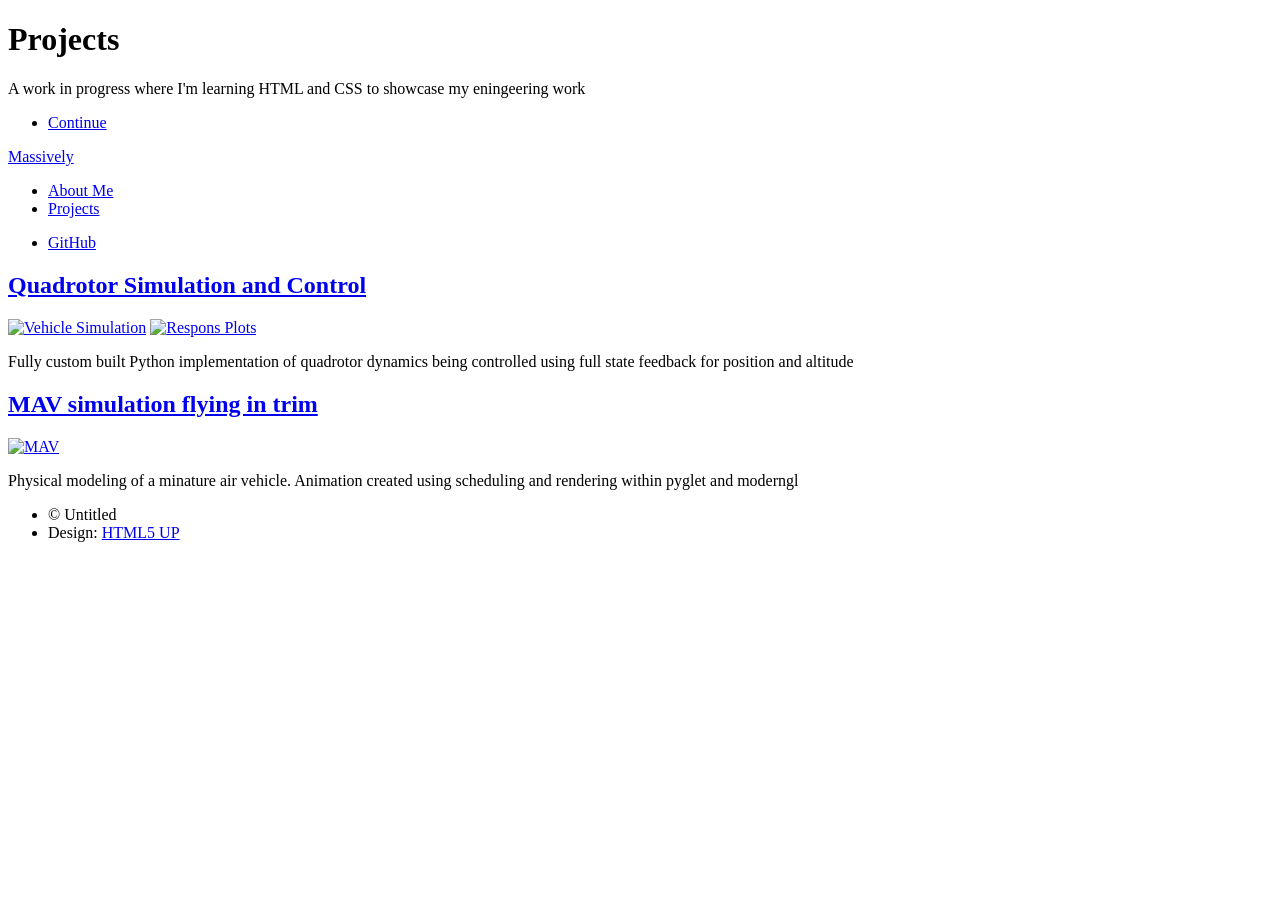
==== projects.html @ 66e87077 "Add files via upload" ====
<!DOCTYPE HTML>
<!--
	Massively by HTML5 UP
	html5up.net | @ajlkn
	Free for personal and commercial use under the CCA 3.0 license (html5up.net/license)
-->
<html>
	<head>
		<title>Massively by HTML5 UP</title>
		<meta charset="utf-8" />
		<meta name="viewport" content="width=device-width, initial-scale=1, user-scalable=no" />
		<link rel="stylesheet" href="assets/css/main.css" />
		<noscript><link rel="stylesheet" href="assets/css/noscript.css" /></noscript>
	</head>
	<body class="is-preload">

		<!-- Wrapper -->
			<div id="wrapper" class="fade-in">

				<!-- Intro -->
					<div id="intro">
						<h1>Projects<br />
						</h1>
						<p>A work in progress where I'm learning HTML and CSS to showcase my eningeering work</p>
						<ul class="actions">
							<li><a href="#header" class="button icon solid solo fa-arrow-down scrolly">Continue</a></li>
						</ul>
					</div>

				<!-- Header -->
					<header id="header">
						<a href="index.html" class="logo">Massively</a>
					</header>

				<!-- Nav -->
					<nav id="nav">
						<ul class="links">
							<li class="active"><a href="index.html">About Me</a></li>
							<li class="active"><a href="projects.html">Projects</a></li>
						</ul>
						<ul class="icons">
							<li><a href="#" class="icon brands fa-github"><span class="label">GitHub</span></a></li>
						</ul>
					</nav>

				<!-- Main -->
				<div id="main">

					<!-- Projects Section -->
					<section class="posts">

						<!-- Project 1 -->
						<article>
						<header>
							<h2><a href="#">Quadrotor Simulation and Control</a></h2>
						</header>
						<a href="#" class="image fit"><img src="images/VehicleMovie.gif" alt="Vehicle Simulation" /></a>
						<a href="#" class="image fit"><img src="images/PlotMovie.gif" alt="Respons Plots" /></a>
						<p>Fully custom built Python implementation of quadrotor dynamics being controlled using full state feedback for position and altitude</p>
						</article>

						<!-- Project 2 -->
						<article>
						<header>
							<h2><a href="#">MAV simulation flying in trim</a></h2>
						</header>
						<a href="#" class="image fit"><img src="images/MAV.gif" alt="MAV" /></a>
						<p>Physical modeling of a minature air vehicle. Animation created using scheduling and rendering within pyglet and moderngl</p>
						</article>

						<!-- Project 3 -->
						<!-- <article>
						<header>
							<h2><a href="#">Machine Learning for Structural Analysis</a></h2>
						</header>
						<a href="#" class="image fit"><img src="images/project3.jpg" alt="ML Structural Analysis" /></a>
						<p>Applied regression and neural networks to predict FEA results, dramatically speeding up structural optimization studies.</p>
						</article> -->

					</section>

				</div>


				<!-- Footer -->
					<!-- <footer id="footer">
						<section>
							<form method="post" action="#">
								<div class="fields">
									<div class="field">
										<label for="name">Name</label>
										<input type="text" name="name" id="name" />
									</div>
									<div class="field">
										<label for="email">Email</label>
										<input type="text" name="email" id="email" />
									</div>
									<div class="field">
										<label for="message">Message</label>
										<textarea name="message" id="message" rows="3"></textarea>
									</div>
								</div>
								<ul class="actions">
									<li><input type="submit" value="Send Message" /></li>
								</ul>
							</form>
						</section>
						<section class="split contact">
							<section class="alt">
								<h3>Address</h3>
								<p>1234 Somewhere Road #87257<br />
								Nashville, TN 00000-0000</p>
							</section>
							<section>
								<h3>Phone</h3>
								<p><a href="#">(000) 000-0000</a></p>
							</section>
							<section>
								<h3>Email</h3>
								<p><a href="#">info@untitled.tld</a></p>
							</section>
							<section>
								<h3>Social</h3>
								<ul class="icons alt">
									<li><a href="#" class="icon brands alt fa-twitter"><span class="label">Twitter</span></a></li>
									<li><a href="#" class="icon brands alt fa-facebook-f"><span class="label">Facebook</span></a></li>
									<li><a href="#" class="icon brands alt fa-instagram"><span class="label">Instagram</span></a></li>
									<li><a href="#" class="icon brands alt fa-github"><span class="label">GitHub</span></a></li>
								</ul>
							</section>
						</section>
					</footer> -->

				<!-- Copyright -->
					<div id="copyright">
						<ul><li>&copy; Untitled</li><li>Design: <a href="https://html5up.net">HTML5 UP</a></li></ul>
					</div>

			</div>

		<!-- Scripts -->
			<script src="assets/js/jquery.min.js"></script>
			<script src="assets/js/jquery.scrollex.min.js"></script>
			<script src="assets/js/jquery.scrolly.min.js"></script>
			<script src="assets/js/browser.min.js"></script>
			<script src="assets/js/breakpoints.min.js"></script>
			<script src="assets/js/util.js"></script>
			<script src="assets/js/main.js"></script>

	</body>
</html>
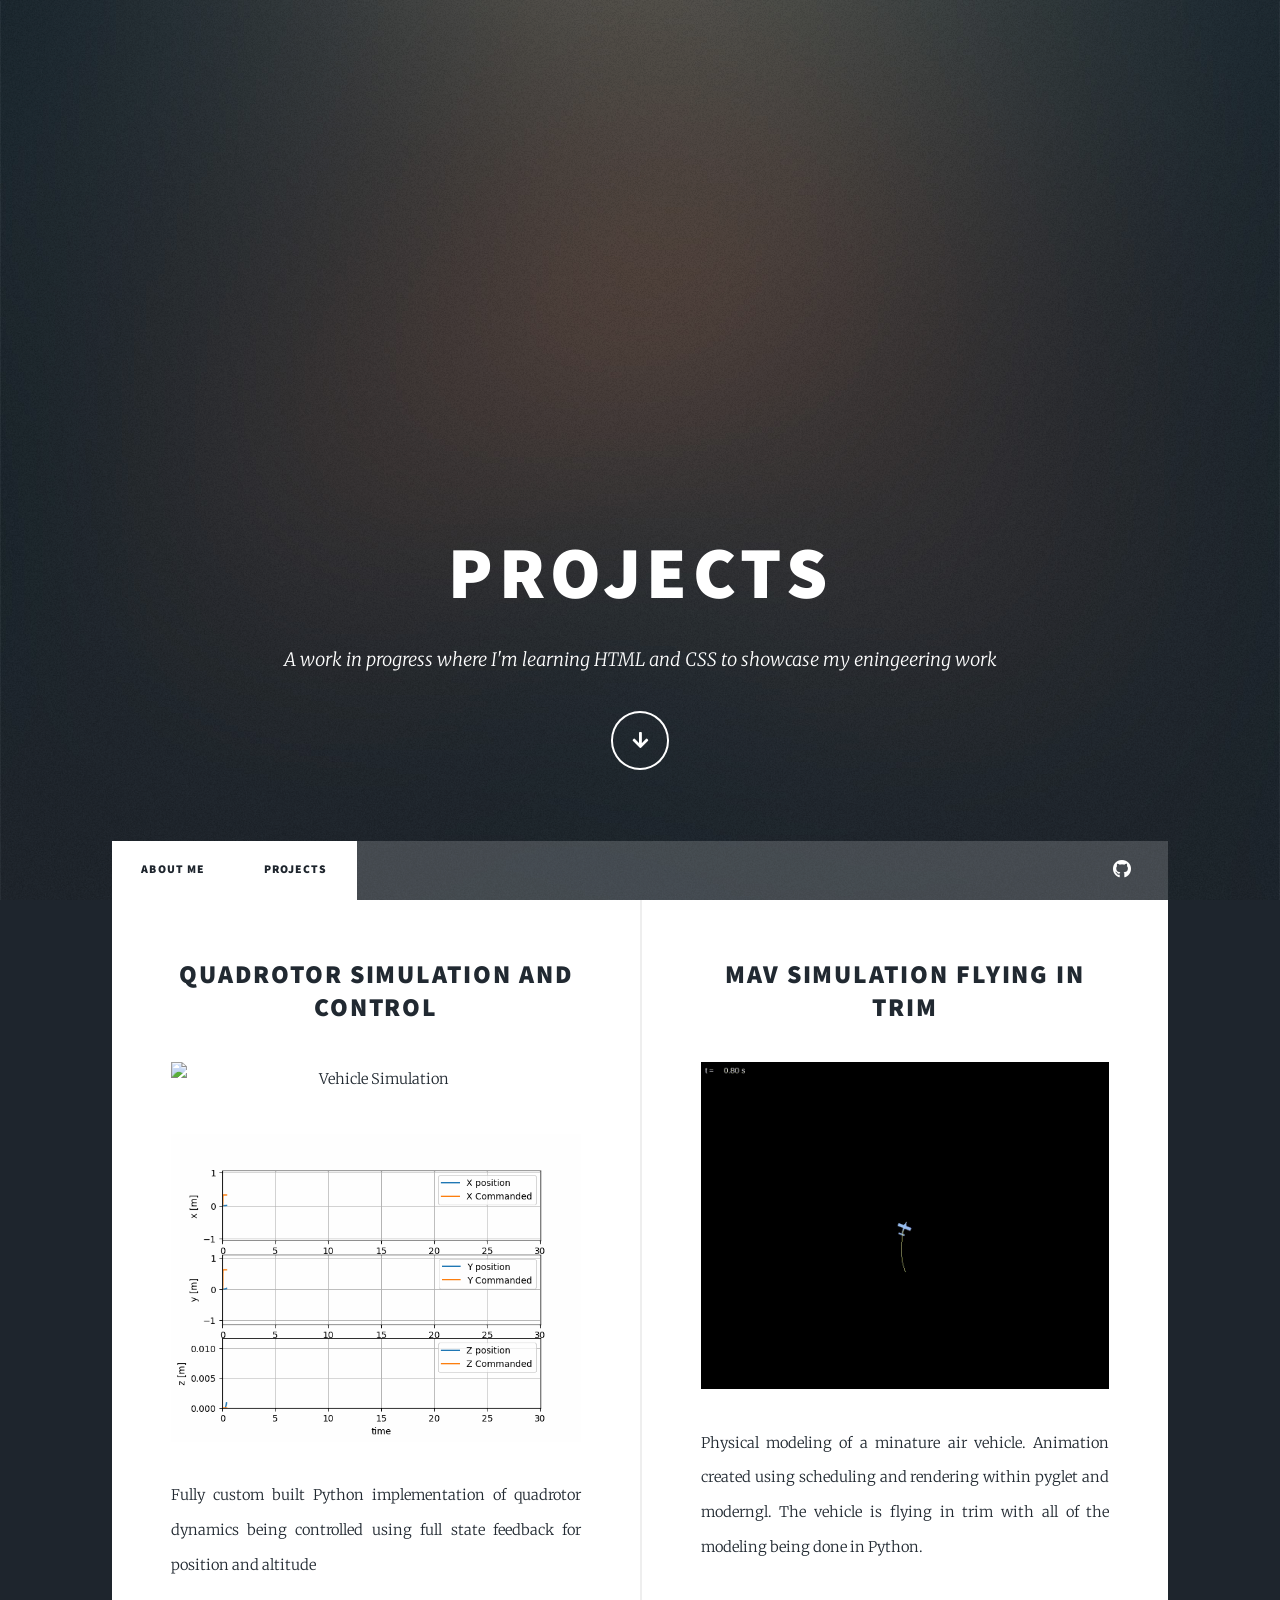
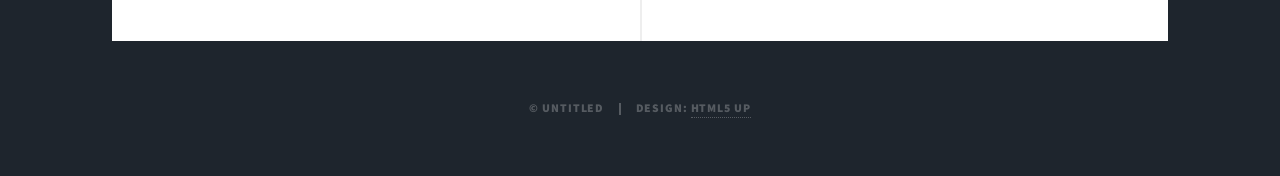
==== commit 0adade46: "phrasing" ====
--- a/projects.html
+++ b/projects.html
@@ -65,7 +65,7 @@
 							<h2><a href="#">MAV simulation flying in trim</a></h2>
 						</header>
 						<a href="#" class="image fit"><img src="images/MAV.gif" alt="MAV" /></a>
-						<p>Physical modeling of a minature air vehicle. Animation created using scheduling and rendering within pyglet and moderngl</p>
+						<p>Physical modeling of a minature air vehicle. Animation created using scheduling and rendering within pyglet and moderngl. The vehicle is flying in trim with all of the modeling being done in Python.</p>
 						</article>
 
 						<!-- Project 3 -->
--- a/assets/css/main.css
+++ b/assets/css/main.css
@@ -0,0 +1,4700 @@
+@import url(fontawesome-all.min.css);
+@import url("https://fonts.googleapis.com/css?family=Merriweather:300,700,300italic,700italic|Source+Sans+Pro:900");
+
+/*
+	Massively by HTML5 UP
+	html5up.net | @ajlkn
+	Free for personal and commercial use under the CCA 3.0 license (html5up.net/license)
+*/
+
+html, body, div, span, applet, object,
+iframe, h1, h2, h3, h4, h5, h6, p, blockquote,
+pre, a, abbr, acronym, address, big, cite,
+code, del, dfn, em, img, ins, kbd, q, s, samp,
+small, strike, strong, sub, sup, tt, var, b,
+u, i, center, dl, dt, dd, ol, ul, li, fieldset,
+form, label, legend, table, caption, tbody,
+tfoot, thead, tr, th, td, article, aside,
+canvas, details, embed, figure, figcaption,
+footer, header, hgroup, menu, nav, output, ruby,
+section, summary, time, mark, audio, video {
+	margin: 0;
+	padding: 0;
+	border: 0;
+	font-size: 100%;
+	font: inherit;
+	vertical-align: baseline;}
+
+article, aside, details, figcaption, figure,
+footer, header, hgroup, menu, nav, section {
+	display: block;}
+
+body {
+	line-height: 1;
+}
+
+.profile-photo {
+  width: 400px;
+  margin: 0 auto 2rem auto;
+}
+
+.profile-photo img {
+  width: 100%;
+  height: auto;
+  display: block;
+}
+
+ol, ul {
+	list-style: none;
+}
+
+blockquote, q {
+	quotes: none;
+}
+
+	blockquote:before, blockquote:after, q:before, q:after {
+		content: '';
+		content: none;
+	}
+
+table {
+	border-collapse: collapse;
+	border-spacing: 0;
+}
+
+body {
+	-webkit-text-size-adjust: none;
+}
+
+mark {
+	background-color: transparent;
+	color: inherit;
+}
+
+input::-moz-focus-inner {
+	border: 0;
+	padding: 0;
+}
+
+input, select, textarea {
+	-moz-appearance: none;
+	-webkit-appearance: none;
+	-ms-appearance: none;
+	appearance: none;
+}
+
+/* Basic */
+
+	@-ms-viewport {
+		width: device-width;
+	}
+
+	body {
+		-ms-overflow-style: scrollbar;
+	}
+
+	@media screen and (max-width: 480px) {
+
+		html, body {
+			min-width: 320px;
+		}
+
+	}
+
+	html {
+		box-sizing: border-box;
+	}
+
+	*, *:before, *:after {
+		box-sizing: inherit;
+	}
+
+	body {
+		background-color: #1e252d;
+	}
+
+		body.is-preload *, body.is-preload *:before, body.is-preload *:after {
+			-moz-animation: none !important;
+			-webkit-animation: none !important;
+			-ms-animation: none !important;
+			animation: none !important;
+			-moz-transition: none !important;
+			-webkit-transition: none !important;
+			-ms-transition: none !important;
+			transition: none !important;
+		}
+
+/* Type */
+
+	html {
+		font-size: 16pt;
+	}
+
+		@media screen and (max-width: 1680px) {
+
+			html {
+				font-size: 12pt;
+			}
+
+		}
+
+		@media screen and (max-width: 1280px) {
+
+			html {
+				font-size: 11pt;
+			}
+
+		}
+
+		@media screen and (max-width: 360px) {
+
+			html {
+				font-size: 10pt;
+			}
+
+		}
+
+	body {
+		color: #212931;
+	}
+
+	body, input, select, textarea {
+		font-family: "Merriweather", Georgia, serif;
+		font-weight: 300;
+		font-size: 1rem;
+		line-height: 2.375;
+	}
+
+	a {
+		-moz-transition: color 0.2s ease-in-out, background-color 0.2s ease-in-out, border-color 0.2s ease-in-out, box-shadow 0.2s ease-in-out;
+		-webkit-transition: color 0.2s ease-in-out, background-color 0.2s ease-in-out, border-color 0.2s ease-in-out, box-shadow 0.2s ease-in-out;
+		-ms-transition: color 0.2s ease-in-out, background-color 0.2s ease-in-out, border-color 0.2s ease-in-out, box-shadow 0.2s ease-in-out;
+		transition: color 0.2s ease-in-out, background-color 0.2s ease-in-out, border-color 0.2s ease-in-out, box-shadow 0.2s ease-in-out;
+		border-bottom: dotted 1px;
+		text-decoration: none;
+	}
+
+		a:hover {
+			border-bottom-color: transparent;
+		}
+
+	strong, b {
+		font-weight: 600;
+	}
+
+	em, i {
+		font-style: italic;
+	}
+
+	p {
+		text-align: justify;
+		margin: 0 0 2rem 0;
+	}
+
+	h1, h2, h3, h4, h5, h6 {
+		font-family: "Source Sans Pro", Helvetica, sans-serif;
+		font-weight: 900;
+		line-height: 1.5;
+		letter-spacing: 0.075em;
+		text-transform: uppercase;
+		margin: 0 0 1rem 0;
+	}
+
+		h1 a, h2 a, h3 a, h4 a, h5 a, h6 a {
+			border-bottom: 0;
+			color: inherit;
+			text-decoration: none;
+		}
+
+	h1 {
+		font-size: 4rem;
+		line-height: 1.1;
+		margin: 0 0 2rem 0;
+	}
+
+	h2 {
+		font-size: 1.75rem;
+		line-height: 1.3;
+		margin: 0 0 1.5rem 0;
+	}
+
+	h3 {
+		font-size: 1.25rem;
+		margin: 0 0 1.5rem 0;
+	}
+
+	h4 {
+		font-size: 1rem;
+	}
+
+	h5 {
+		font-size: 0.9rem;
+	}
+
+	h6 {
+		font-size: 0.8rem;
+	}
+
+	sub {
+		font-size: 0.8rem;
+		position: relative;
+		top: 0.5rem;
+	}
+
+	sup {
+		font-size: 0.8rem;
+		position: relative;
+		top: -0.5rem;
+	}
+
+	blockquote {
+		border-left: solid 4px;
+		font-style: italic;
+		margin: 0 0 2rem 0;
+		padding: 0.5rem 0 0.5rem 2rem;
+	}
+
+	code {
+		border: solid 2px;
+		font-family: "Courier New", monospace;
+		font-size: 0.9rem;
+		margin: 0 0.25rem;
+		padding: 0.25rem 0.65rem;
+	}
+
+	pre {
+		-webkit-overflow-scrolling: touch;
+		font-family: "Courier New", monospace;
+		font-size: 0.9rem;
+		margin: 0 0 2rem 0;
+	}
+
+		pre code {
+			display: block;
+			line-height: 1.75;
+			padding: 1rem 1.5rem;
+			overflow-x: auto;
+		}
+
+	hr {
+		border: 0;
+		border-bottom: solid 2px;
+		margin: 3rem 0;
+	}
+
+		hr.major {
+			margin: 5rem 0;
+		}
+
+	.align-left {
+		text-align: left;
+	}
+
+	.align-center {
+		text-align: center;
+	}
+
+	.align-right {
+		text-align: right;
+	}
+
+	input, select, textarea {
+		color: #212931;
+	}
+
+	a {
+		color: #212931;
+		border-bottom-color: rgba(33, 41, 49, 0.5);
+	}
+
+		a:hover {
+			border-bottom-color: transparent;
+			color: #18bfef !important;
+		}
+
+	strong, b {
+		color: #212931;
+	}
+
+	h1, h2, h3, h4, h5, h6 {
+		color: #212931;
+	}
+
+	blockquote {
+		border-left-color: #eeeeee;
+	}
+
+	code {
+		background: rgba(220, 220, 220, 0.25);
+		border-color: #eeeeee;
+	}
+
+	hr {
+		border-bottom-color: #eeeeee;
+	}
+
+/* Row */
+
+	.row {
+		display: flex;
+		flex-wrap: wrap;
+		box-sizing: border-box;
+		align-items: stretch;
+	}
+
+		.row > * {
+			box-sizing: border-box;
+		}
+
+		.row.gtr-uniform > * > :last-child {
+			margin-bottom: 0;
+		}
+
+		.row.aln-left {
+			justify-content: flex-start;
+		}
+
+		.row.aln-center {
+			justify-content: center;
+		}
+
+		.row.aln-right {
+			justify-content: flex-end;
+		}
+
+		.row.aln-top {
+			align-items: flex-start;
+		}
+
+		.row.aln-middle {
+			align-items: center;
+		}
+
+		.row.aln-bottom {
+			align-items: flex-end;
+		}
+
+		.row > .imp {
+			order: -1;
+		}
+
+		.row > .col-1 {
+			width: 8.33333%;
+		}
+
+		.row > .off-1 {
+			margin-left: 8.33333%;
+		}
+
+		.row > .col-2 {
+			width: 16.66667%;
+		}
+
+		.row > .off-2 {
+			margin-left: 16.66667%;
+		}
+
+		.row > .col-3 {
+			width: 25%;
+		}
+
+		.row > .off-3 {
+			margin-left: 25%;
+		}
+
+		.row > .col-4 {
+			width: 33.33333%;
+		}
+
+		.row > .off-4 {
+			margin-left: 33.33333%;
+		}
+
+		.row > .col-5 {
+			width: 41.66667%;
+		}
+
+		.row > .off-5 {
+			margin-left: 41.66667%;
+		}
+
+		.row > .col-6 {
+			width: 50%;
+		}
+
+		.row > .off-6 {
+			margin-left: 50%;
+		}
+
+		.row > .col-7 {
+			width: 58.33333%;
+		}
+
+		.row > .off-7 {
+			margin-left: 58.33333%;
+		}
+
+		.row > .col-8 {
+			width: 66.66667%;
+		}
+
+		.row > .off-8 {
+			margin-left: 66.66667%;
+		}
+
+		.row > .col-9 {
+			width: 75%;
+		}
+
+		.row > .off-9 {
+			margin-left: 75%;
+		}
+
+		.row > .col-10 {
+			width: 83.33333%;
+		}
+
+		.row > .off-10 {
+			margin-left: 83.33333%;
+		}
+
+		.row > .col-11 {
+			width: 91.66667%;
+		}
+
+		.row > .off-11 {
+			margin-left: 91.66667%;
+		}
+
+		.row > .col-12 {
+			width: 100%;
+		}
+
+		.row > .off-12 {
+			margin-left: 100%;
+		}
+
+		.row.gtr-0 {
+			margin-top: 0;
+			margin-left: 0rem;
+		}
+
+			.row.gtr-0 > * {
+				padding: 0 0 0 0rem;
+			}
+
+			.row.gtr-0.gtr-uniform {
+				margin-top: 0rem;
+			}
+
+				.row.gtr-0.gtr-uniform > * {
+					padding-top: 0rem;
+				}
+
+		.row.gtr-25 {
+			margin-top: 0;
+			margin-left: -0.375rem;
+		}
+
+			.row.gtr-25 > * {
+				padding: 0 0 0 0.375rem;
+			}
+
+			.row.gtr-25.gtr-uniform {
+				margin-top: -0.375rem;
+			}
+
+				.row.gtr-25.gtr-uniform > * {
+					padding-top: 0.375rem;
+				}
+
+		.row.gtr-50 {
+			margin-top: 0;
+			margin-left: -0.75rem;
+		}
+
+			.row.gtr-50 > * {
+				padding: 0 0 0 0.75rem;
+			}
+
+			.row.gtr-50.gtr-uniform {
+				margin-top: -0.75rem;
+			}
+
+				.row.gtr-50.gtr-uniform > * {
+					padding-top: 0.75rem;
+				}
+
+		.row {
+			margin-top: 0;
+			margin-left: -1.5rem;
+		}
+
+			.row > * {
+				padding: 0 0 0 1.5rem;
+			}
+
+			.row.gtr-uniform {
+				margin-top: -1.5rem;
+			}
+
+				.row.gtr-uniform > * {
+					padding-top: 1.5rem;
+				}
+
+		.row.gtr-150 {
+			margin-top: 0;
+			margin-left: -2.25rem;
+		}
+
+			.row.gtr-150 > * {
+				padding: 0 0 0 2.25rem;
+			}
+
+			.row.gtr-150.gtr-uniform {
+				margin-top: -2.25rem;
+			}
+
+				.row.gtr-150.gtr-uniform > * {
+					padding-top: 2.25rem;
+				}
+
+		.row.gtr-200 {
+			margin-top: 0;
+			margin-left: -3rem;
+		}
+
+			.row.gtr-200 > * {
+				padding: 0 0 0 3rem;
+			}
+
+			.row.gtr-200.gtr-uniform {
+				margin-top: -3rem;
+			}
+
+				.row.gtr-200.gtr-uniform > * {
+					padding-top: 3rem;
+				}
+
+		@media screen and (max-width: 1680px) {
+
+			.row {
+				display: flex;
+				flex-wrap: wrap;
+				box-sizing: border-box;
+				align-items: stretch;
+			}
+
+				.row > * {
+					box-sizing: border-box;
+				}
+
+				.row.gtr-uniform > * > :last-child {
+					margin-bottom: 0;
+				}
+
+				.row.aln-left {
+					justify-content: flex-start;
+				}
+
+				.row.aln-center {
+					justify-content: center;
+				}
+
+				.row.aln-right {
+					justify-content: flex-end;
+				}
+
+				.row.aln-top {
+					align-items: flex-start;
+				}
+
+				.row.aln-middle {
+					align-items: center;
+				}
+
+				.row.aln-bottom {
+					align-items: flex-end;
+				}
+
+				.row > .imp-xlarge {
+					order: -1;
+				}
+
+				.row > .col-1-xlarge {
+					width: 8.33333%;
+				}
+
+				.row > .off-1-xlarge {
+					margin-left: 8.33333%;
+				}
+
+				.row > .col-2-xlarge {
+					width: 16.66667%;
+				}
+
+				.row > .off-2-xlarge {
+					margin-left: 16.66667%;
+				}
+
+				.row > .col-3-xlarge {
+					width: 25%;
+				}
+
+				.row > .off-3-xlarge {
+					margin-left: 25%;
+				}
+
+				.row > .col-4-xlarge {
+					width: 33.33333%;
+				}
+
+				.row > .off-4-xlarge {
+					margin-left: 33.33333%;
+				}
+
+				.row > .col-5-xlarge {
+					width: 41.66667%;
+				}
+
+				.row > .off-5-xlarge {
+					margin-left: 41.66667%;
+				}
+
+				.row > .col-6-xlarge {
+					width: 50%;
+				}
+
+				.row > .off-6-xlarge {
+					margin-left: 50%;
+				}
+
+				.row > .col-7-xlarge {
+					width: 58.33333%;
+				}
+
+				.row > .off-7-xlarge {
+					margin-left: 58.33333%;
+				}
+
+				.row > .col-8-xlarge {
+					width: 66.66667%;
+				}
+
+				.row > .off-8-xlarge {
+					margin-left: 66.66667%;
+				}
+
+				.row > .col-9-xlarge {
+					width: 75%;
+				}
+
+				.row > .off-9-xlarge {
+					margin-left: 75%;
+				}
+
+				.row > .col-10-xlarge {
+					width: 83.33333%;
+				}
+
+				.row > .off-10-xlarge {
+					margin-left: 83.33333%;
+				}
+
+				.row > .col-11-xlarge {
+					width: 91.66667%;
+				}
+
+				.row > .off-11-xlarge {
+					margin-left: 91.66667%;
+				}
+
+				.row > .col-12-xlarge {
+					width: 100%;
+				}
+
+				.row > .off-12-xlarge {
+					margin-left: 100%;
+				}
+
+				.row.gtr-0 {
+					margin-top: 0;
+					margin-left: 0rem;
+				}
+
+					.row.gtr-0 > * {
+						padding: 0 0 0 0rem;
+					}
+
+					.row.gtr-0.gtr-uniform {
+						margin-top: 0rem;
+					}
+
+						.row.gtr-0.gtr-uniform > * {
+							padding-top: 0rem;
+						}
+
+				.row.gtr-25 {
+					margin-top: 0;
+					margin-left: -0.375rem;
+				}
+
+					.row.gtr-25 > * {
+						padding: 0 0 0 0.375rem;
+					}
+
+					.row.gtr-25.gtr-uniform {
+						margin-top: -0.375rem;
+					}
+
+						.row.gtr-25.gtr-uniform > * {
+							padding-top: 0.375rem;
+						}
+
+				.row.gtr-50 {
+					margin-top: 0;
+					margin-left: -0.75rem;
+				}
+
+					.row.gtr-50 > * {
+						padding: 0 0 0 0.75rem;
+					}
+
+					.row.gtr-50.gtr-uniform {
+						margin-top: -0.75rem;
+					}
+
+						.row.gtr-50.gtr-uniform > * {
+							padding-top: 0.75rem;
+						}
+
+				.row {
+					margin-top: 0;
+					margin-left: -1.5rem;
+				}
+
+					.row > * {
+						padding: 0 0 0 1.5rem;
+					}
+
+					.row.gtr-uniform {
+						margin-top: -1.5rem;
+					}
+
+						.row.gtr-uniform > * {
+							padding-top: 1.5rem;
+						}
+
+				.row.gtr-150 {
+					margin-top: 0;
+					margin-left: -2.25rem;
+				}
+
+					.row.gtr-150 > * {
+						padding: 0 0 0 2.25rem;
+					}
+
+					.row.gtr-150.gtr-uniform {
+						margin-top: -2.25rem;
+					}
+
+						.row.gtr-150.gtr-uniform > * {
+							padding-top: 2.25rem;
+						}
+
+				.row.gtr-200 {
+					margin-top: 0;
+					margin-left: -3rem;
+				}
+
+					.row.gtr-200 > * {
+						padding: 0 0 0 3rem;
+					}
+
+					.row.gtr-200.gtr-uniform {
+						margin-top: -3rem;
+					}
+
+						.row.gtr-200.gtr-uniform > * {
+							padding-top: 3rem;
+						}
+
+		}
+
+		@media screen and (max-width: 1280px) {
+
+			.row {
+				display: flex;
+				flex-wrap: wrap;
+				box-sizing: border-box;
+				align-items: stretch;
+			}
+
+				.row > * {
+					box-sizing: border-box;
+				}
+
+				.row.gtr-uniform > * > :last-child {
+					margin-bottom: 0;
+				}
+
+				.row.aln-left {
+					justify-content: flex-start;
+				}
+
+				.row.aln-center {
+					justify-content: center;
+				}
+
+				.row.aln-right {
+					justify-content: flex-end;
+				}
+
+				.row.aln-top {
+					align-items: flex-start;
+				}
+
+				.row.aln-middle {
+					align-items: center;
+				}
+
+				.row.aln-bottom {
+					align-items: flex-end;
+				}
+
+				.row > .imp-large {
+					order: -1;
+				}
+
+				.row > .col-1-large {
+					width: 8.33333%;
+				}
+
+				.row > .off-1-large {
+					margin-left: 8.33333%;
+				}
+
+				.row > .col-2-large {
+					width: 16.66667%;
+				}
+
+				.row > .off-2-large {
+					margin-left: 16.66667%;
+				}
+
+				.row > .col-3-large {
+					width: 25%;
+				}
+
+				.row > .off-3-large {
+					margin-left: 25%;
+				}
+
+				.row > .col-4-large {
+					width: 33.33333%;
+				}
+
+				.row > .off-4-large {
+					margin-left: 33.33333%;
+				}
+
+				.row > .col-5-large {
+					width: 41.66667%;
+				}
+
+				.row > .off-5-large {
+					margin-left: 41.66667%;
+				}
+
+				.row > .col-6-large {
+					width: 50%;
+				}
+
+				.row > .off-6-large {
+					margin-left: 50%;
+				}
+
+				.row > .col-7-large {
+					width: 58.33333%;
+				}
+
+				.row > .off-7-large {
+					margin-left: 58.33333%;
+				}
+
+				.row > .col-8-large {
+					width: 66.66667%;
+				}
+
+				.row > .off-8-large {
+					margin-left: 66.66667%;
+				}
+
+				.row > .col-9-large {
+					width: 75%;
+				}
+
+				.row > .off-9-large {
+					margin-left: 75%;
+				}
+
+				.row > .col-10-large {
+					width: 83.33333%;
+				}
+
+				.row > .off-10-large {
+					margin-left: 83.33333%;
+				}
+
+				.row > .col-11-large {
+					width: 91.66667%;
+				}
+
+				.row > .off-11-large {
+					margin-left: 91.66667%;
+				}
+
+				.row > .col-12-large {
+					width: 100%;
+				}
+
+				.row > .off-12-large {
+					margin-left: 100%;
+				}
+
+				.row.gtr-0 {
+					margin-top: 0;
+					margin-left: 0rem;
+				}
+
+					.row.gtr-0 > * {
+						padding: 0 0 0 0rem;
+					}
+
+					.row.gtr-0.gtr-uniform {
+						margin-top: 0rem;
+					}
+
+						.row.gtr-0.gtr-uniform > * {
+							padding-top: 0rem;
+						}
+
+				.row.gtr-25 {
+					margin-top: 0;
+					margin-left: -0.375rem;
+				}
+
+					.row.gtr-25 > * {
+						padding: 0 0 0 0.375rem;
+					}
+
+					.row.gtr-25.gtr-uniform {
+						margin-top: -0.375rem;
+					}
+
+						.row.gtr-25.gtr-uniform > * {
+							padding-top: 0.375rem;
+						}
+
+				.row.gtr-50 {
+					margin-top: 0;
+					margin-left: -0.75rem;
+				}
+
+					.row.gtr-50 > * {
+						padding: 0 0 0 0.75rem;
+					}
+
+					.row.gtr-50.gtr-uniform {
+						margin-top: -0.75rem;
+					}
+
+						.row.gtr-50.gtr-uniform > * {
+							padding-top: 0.75rem;
+						}
+
+				.row {
+					margin-top: 0;
+					margin-left: -1.5rem;
+				}
+
+					.row > * {
+						padding: 0 0 0 1.5rem;
+					}
+
+					.row.gtr-uniform {
+						margin-top: -1.5rem;
+					}
+
+						.row.gtr-uniform > * {
+							padding-top: 1.5rem;
+						}
+
+				.row.gtr-150 {
+					margin-top: 0;
+					margin-left: -2.25rem;
+				}
+
+					.row.gtr-150 > * {
+						padding: 0 0 0 2.25rem;
+					}
+
+					.row.gtr-150.gtr-uniform {
+						margin-top: -2.25rem;
+					}
+
+						.row.gtr-150.gtr-uniform > * {
+							padding-top: 2.25rem;
+						}
+
+				.row.gtr-200 {
+					margin-top: 0;
+					margin-left: -3rem;
+				}
+
+					.row.gtr-200 > * {
+						padding: 0 0 0 3rem;
+					}
+
+					.row.gtr-200.gtr-uniform {
+						margin-top: -3rem;
+					}
+
+						.row.gtr-200.gtr-uniform > * {
+							padding-top: 3rem;
+						}
+
+		}
+
+		@media screen and (max-width: 980px) {
+
+			.row {
+				display: flex;
+				flex-wrap: wrap;
+				box-sizing: border-box;
+				align-items: stretch;
+			}
+
+				.row > * {
+					box-sizing: border-box;
+				}
+
+				.row.gtr-uniform > * > :last-child {
+					margin-bottom: 0;
+				}
+
+				.row.aln-left {
+					justify-content: flex-start;
+				}
+
+				.row.aln-center {
+					justify-content: center;
+				}
+
+				.row.aln-right {
+					justify-content: flex-end;
+				}
+
+				.row.aln-top {
+					align-items: flex-start;
+				}
+
+				.row.aln-middle {
+					align-items: center;
+				}
+
+				.row.aln-bottom {
+					align-items: flex-end;
+				}
+
+				.row > .imp-medium {
+					order: -1;
+				}
+
+				.row > .col-1-medium {
+					width: 8.33333%;
+				}
+
+				.row > .off-1-medium {
+					margin-left: 8.33333%;
+				}
+
+				.row > .col-2-medium {
+					width: 16.66667%;
+				}
+
+				.row > .off-2-medium {
+					margin-left: 16.66667%;
+				}
+
+				.row > .col-3-medium {
+					width: 25%;
+				}
+
+				.row > .off-3-medium {
+					margin-left: 25%;
+				}
+
+				.row > .col-4-medium {
+					width: 33.33333%;
+				}
+
+				.row > .off-4-medium {
+					margin-left: 33.33333%;
+				}
+
+				.row > .col-5-medium {
+					width: 41.66667%;
+				}
+
+				.row > .off-5-medium {
+					margin-left: 41.66667%;
+				}
+
+				.row > .col-6-medium {
+					width: 50%;
+				}
+
+				.row > .off-6-medium {
+					margin-left: 50%;
+				}
+
+				.row > .col-7-medium {
+					width: 58.33333%;
+				}
+
+				.row > .off-7-medium {
+					margin-left: 58.33333%;
+				}
+
+				.row > .col-8-medium {
+					width: 66.66667%;
+				}
+
+				.row > .off-8-medium {
+					margin-left: 66.66667%;
+				}
+
+				.row > .col-9-medium {
+					width: 75%;
+				}
+
+				.row > .off-9-medium {
+					margin-left: 75%;
+				}
+
+				.row > .col-10-medium {
+					width: 83.33333%;
+				}
+
+				.row > .off-10-medium {
+					margin-left: 83.33333%;
+				}
+
+				.row > .col-11-medium {
+					width: 91.66667%;
+				}
+
+				.row > .off-11-medium {
+					margin-left: 91.66667%;
+				}
+
+				.row > .col-12-medium {
+					width: 100%;
+				}
+
+				.row > .off-12-medium {
+					margin-left: 100%;
+				}
+
+				.row.gtr-0 {
+					margin-top: 0;
+					margin-left: 0rem;
+				}
+
+					.row.gtr-0 > * {
+						padding: 0 0 0 0rem;
+					}
+
+					.row.gtr-0.gtr-uniform {
+						margin-top: 0rem;
+					}
+
+						.row.gtr-0.gtr-uniform > * {
+							padding-top: 0rem;
+						}
+
+				.row.gtr-25 {
+					margin-top: 0;
+					margin-left: -0.375rem;
+				}
+
+					.row.gtr-25 > * {
+						padding: 0 0 0 0.375rem;
+					}
+
+					.row.gtr-25.gtr-uniform {
+						margin-top: -0.375rem;
+					}
+
+						.row.gtr-25.gtr-uniform > * {
+							padding-top: 0.375rem;
+						}
+
+				.row.gtr-50 {
+					margin-top: 0;
+					margin-left: -0.75rem;
+				}
+
+					.row.gtr-50 > * {
+						padding: 0 0 0 0.75rem;
+					}
+
+					.row.gtr-50.gtr-uniform {
+						margin-top: -0.75rem;
+					}
+
+						.row.gtr-50.gtr-uniform > * {
+							padding-top: 0.75rem;
+						}
+
+				.row {
+					margin-top: 0;
+					margin-left: -1.5rem;
+				}
+
+					.row > * {
+						padding: 0 0 0 1.5rem;
+					}
+
+					.row.gtr-uniform {
+						margin-top: -1.5rem;
+					}
+
+						.row.gtr-uniform > * {
+							padding-top: 1.5rem;
+						}
+
+				.row.gtr-150 {
+					margin-top: 0;
+					margin-left: -2.25rem;
+				}
+
+					.row.gtr-150 > * {
+						padding: 0 0 0 2.25rem;
+					}
+
+					.row.gtr-150.gtr-uniform {
+						margin-top: -2.25rem;
+					}
+
+						.row.gtr-150.gtr-uniform > * {
+							padding-top: 2.25rem;
+						}
+
+				.row.gtr-200 {
+					margin-top: 0;
+					margin-left: -3rem;
+				}
+
+					.row.gtr-200 > * {
+						padding: 0 0 0 3rem;
+					}
+
+					.row.gtr-200.gtr-uniform {
+						margin-top: -3rem;
+					}
+
+						.row.gtr-200.gtr-uniform > * {
+							padding-top: 3rem;
+						}
+
+		}
+
+		@media screen and (max-width: 736px) {
+
+			.row {
+				display: flex;
+				flex-wrap: wrap;
+				box-sizing: border-box;
+				align-items: stretch;
+			}
+
+				.row > * {
+					box-sizing: border-box;
+				}
+
+				.row.gtr-uniform > * > :last-child {
+					margin-bottom: 0;
+				}
+
+				.row.aln-left {
+					justify-content: flex-start;
+				}
+
+				.row.aln-center {
+					justify-content: center;
+				}
+
+				.row.aln-right {
+					justify-content: flex-end;
+				}
+
+				.row.aln-top {
+					align-items: flex-start;
+				}
+
+				.row.aln-middle {
+					align-items: center;
+				}
+
+				.row.aln-bottom {
+					align-items: flex-end;
+				}
+
+				.row > .imp-small {
+					order: -1;
+				}
+
+				.row > .col-1-small {
+					width: 8.33333%;
+				}
+
+				.row > .off-1-small {
+					margin-left: 8.33333%;
+				}
+
+				.row > .col-2-small {
+					width: 16.66667%;
+				}
+
+				.row > .off-2-small {
+					margin-left: 16.66667%;
+				}
+
+				.row > .col-3-small {
+					width: 25%;
+				}
+
+				.row > .off-3-small {
+					margin-left: 25%;
+				}
+
+				.row > .col-4-small {
+					width: 33.33333%;
+				}
+
+				.row > .off-4-small {
+					margin-left: 33.33333%;
+				}
+
+				.row > .col-5-small {
+					width: 41.66667%;
+				}
+
+				.row > .off-5-small {
+					margin-left: 41.66667%;
+				}
+
+				.row > .col-6-small {
+					width: 50%;
+				}
+
+				.row > .off-6-small {
+					margin-left: 50%;
+				}
+
+				.row > .col-7-small {
+					width: 58.33333%;
+				}
+
+				.row > .off-7-small {
+					margin-left: 58.33333%;
+				}
+
+				.row > .col-8-small {
+					width: 66.66667%;
+				}
+
+				.row > .off-8-small {
+					margin-left: 66.66667%;
+				}
+
+				.row > .col-9-small {
+					width: 75%;
+				}
+
+				.row > .off-9-small {
+					margin-left: 75%;
+				}
+
+				.row > .col-10-small {
+					width: 83.33333%;
+				}
+
+				.row > .off-10-small {
+					margin-left: 83.33333%;
+				}
+
+				.row > .col-11-small {
+					width: 91.66667%;
+				}
+
+				.row > .off-11-small {
+					margin-left: 91.66667%;
+				}
+
+				.row > .col-12-small {
+					width: 100%;
+				}
+
+				.row > .off-12-small {
+					margin-left: 100%;
+				}
+
+				.row.gtr-0 {
+					margin-top: 0;
+					margin-left: 0rem;
+				}
+
+					.row.gtr-0 > * {
+						padding: 0 0 0 0rem;
+					}
+
+					.row.gtr-0.gtr-uniform {
+						margin-top: 0rem;
+					}
+
+						.row.gtr-0.gtr-uniform > * {
+							padding-top: 0rem;
+						}
+
+				.row.gtr-25 {
+					margin-top: 0;
+					margin-left: -0.375rem;
+				}
+
+					.row.gtr-25 > * {
+						padding: 0 0 0 0.375rem;
+					}
+
+					.row.gtr-25.gtr-uniform {
+						margin-top: -0.375rem;
+					}
+
+						.row.gtr-25.gtr-uniform > * {
+							padding-top: 0.375rem;
+						}
+
+				.row.gtr-50 {
+					margin-top: 0;
+					margin-left: -0.75rem;
+				}
+
+					.row.gtr-50 > * {
+						padding: 0 0 0 0.75rem;
+					}
+
+					.row.gtr-50.gtr-uniform {
+						margin-top: -0.75rem;
+					}
+
+						.row.gtr-50.gtr-uniform > * {
+							padding-top: 0.75rem;
+						}
+
+				.row {
+					margin-top: 0;
+					margin-left: -1.5rem;
+				}
+
+					.row > * {
+						padding: 0 0 0 1.5rem;
+					}
+
+					.row.gtr-uniform {
+						margin-top: -1.5rem;
+					}
+
+						.row.gtr-uniform > * {
+							padding-top: 1.5rem;
+						}
+
+				.row.gtr-150 {
+					margin-top: 0;
+					margin-left: -2.25rem;
+				}
+
+					.row.gtr-150 > * {
+						padding: 0 0 0 2.25rem;
+					}
+
+					.row.gtr-150.gtr-uniform {
+						margin-top: -2.25rem;
+					}
+
+						.row.gtr-150.gtr-uniform > * {
+							padding-top: 2.25rem;
+						}
+
+				.row.gtr-200 {
+					margin-top: 0;
+					margin-left: -3rem;
+				}
+
+					.row.gtr-200 > * {
+						padding: 0 0 0 3rem;
+					}
+
+					.row.gtr-200.gtr-uniform {
+						margin-top: -3rem;
+					}
+
+						.row.gtr-200.gtr-uniform > * {
+							padding-top: 3rem;
+						}
+
+		}
+
+		@media screen and (max-width: 480px) {
+
+			.row {
+				display: flex;
+				flex-wrap: wrap;
+				box-sizing: border-box;
+				align-items: stretch;
+			}
+
+				.row > * {
+					box-sizing: border-box;
+				}
+
+				.row.gtr-uniform > * > :last-child {
+					margin-bottom: 0;
+				}
+
+				.row.aln-left {
+					justify-content: flex-start;
+				}
+
+				.row.aln-center {
+					justify-content: center;
+				}
+
+				.row.aln-right {
+					justify-content: flex-end;
+				}
+
+				.row.aln-top {
+					align-items: flex-start;
+				}
+
+				.row.aln-middle {
+					align-items: center;
+				}
+
+				.row.aln-bottom {
+					align-items: flex-end;
+				}
+
+				.row > .imp-xsmall {
+					order: -1;
+				}
+
+				.row > .col-1-xsmall {
+					width: 8.33333%;
+				}
+
+				.row > .off-1-xsmall {
+					margin-left: 8.33333%;
+				}
+
+				.row > .col-2-xsmall {
+					width: 16.66667%;
+				}
+
+				.row > .off-2-xsmall {
+					margin-left: 16.66667%;
+				}
+
+				.row > .col-3-xsmall {
+					width: 25%;
+				}
+
+				.row > .off-3-xsmall {
+					margin-left: 25%;
+				}
+
+				.row > .col-4-xsmall {
+					width: 33.33333%;
+				}
+
+				.row > .off-4-xsmall {
+					margin-left: 33.33333%;
+				}
+
+				.row > .col-5-xsmall {
+					width: 41.66667%;
+				}
+
+				.row > .off-5-xsmall {
+					margin-left: 41.66667%;
+				}
+
+				.row > .col-6-xsmall {
+					width: 50%;
+				}
+
+				.row > .off-6-xsmall {
+					margin-left: 50%;
+				}
+
+				.row > .col-7-xsmall {
+					width: 58.33333%;
+				}
+
+				.row > .off-7-xsmall {
+					margin-left: 58.33333%;
+				}
+
+				.row > .col-8-xsmall {
+					width: 66.66667%;
+				}
+
+				.row > .off-8-xsmall {
+					margin-left: 66.66667%;
+				}
+
+				.row > .col-9-xsmall {
+					width: 75%;
+				}
+
+				.row > .off-9-xsmall {
+					margin-left: 75%;
+				}
+
+				.row > .col-10-xsmall {
+					width: 83.33333%;
+				}
+
+				.row > .off-10-xsmall {
+					margin-left: 83.33333%;
+				}
+
+				.row > .col-11-xsmall {
+					width: 91.66667%;
+				}
+
+				.row > .off-11-xsmall {
+					margin-left: 91.66667%;
+				}
+
+				.row > .col-12-xsmall {
+					width: 100%;
+				}
+
+				.row > .off-12-xsmall {
+					margin-left: 100%;
+				}
+
+				.row.gtr-0 {
+					margin-top: 0;
+					margin-left: 0rem;
+				}
+
+					.row.gtr-0 > * {
+						padding: 0 0 0 0rem;
+					}
+
+					.row.gtr-0.gtr-uniform {
+						margin-top: 0rem;
+					}
+
+						.row.gtr-0.gtr-uniform > * {
+							padding-top: 0rem;
+						}
+
+				.row.gtr-25 {
+					margin-top: 0;
+					margin-left: -0.375rem;
+				}
+
+					.row.gtr-25 > * {
+						padding: 0 0 0 0.375rem;
+					}
+
+					.row.gtr-25.gtr-uniform {
+						margin-top: -0.375rem;
+					}
+
+						.row.gtr-25.gtr-uniform > * {
+							padding-top: 0.375rem;
+						}
+
+				.row.gtr-50 {
+					margin-top: 0;
+					margin-left: -0.75rem;
+				}
+
+					.row.gtr-50 > * {
+						padding: 0 0 0 0.75rem;
+					}
+
+					.row.gtr-50.gtr-uniform {
+						margin-top: -0.75rem;
+					}
+
+						.row.gtr-50.gtr-uniform > * {
+							padding-top: 0.75rem;
+						}
+
+				.row {
+					margin-top: 0;
+					margin-left: -1.5rem;
+				}
+
+					.row > * {
+						padding: 0 0 0 1.5rem;
+					}
+
+					.row.gtr-uniform {
+						margin-top: -1.5rem;
+					}
+
+						.row.gtr-uniform > * {
+							padding-top: 1.5rem;
+						}
+
+				.row.gtr-150 {
+					margin-top: 0;
+					margin-left: -2.25rem;
+				}
+
+					.row.gtr-150 > * {
+						padding: 0 0 0 2.25rem;
+					}
+
+					.row.gtr-150.gtr-uniform {
+						margin-top: -2.25rem;
+					}
+
+						.row.gtr-150.gtr-uniform > * {
+							padding-top: 2.25rem;
+						}
+
+				.row.gtr-200 {
+					margin-top: 0;
+					margin-left: -3rem;
+				}
+
+					.row.gtr-200 > * {
+						padding: 0 0 0 3rem;
+					}
+
+					.row.gtr-200.gtr-uniform {
+						margin-top: -3rem;
+					}
+
+						.row.gtr-200.gtr-uniform > * {
+							padding-top: 3rem;
+						}
+
+		}
+
+		@media screen and (max-width: 360px) {
+
+			.row {
+				display: flex;
+				flex-wrap: wrap;
+				box-sizing: border-box;
+				align-items: stretch;
+			}
+
+				.row > * {
+					box-sizing: border-box;
+				}
+
+				.row.gtr-uniform > * > :last-child {
+					margin-bottom: 0;
+				}
+
+				.row.aln-left {
+					justify-content: flex-start;
+				}
+
+				.row.aln-center {
+					justify-content: center;
+				}
+
+				.row.aln-right {
+					justify-content: flex-end;
+				}
+
+				.row.aln-top {
+					align-items: flex-start;
+				}
+
+				.row.aln-middle {
+					align-items: center;
+				}
+
+				.row.aln-bottom {
+					align-items: flex-end;
+				}
+
+				.row > .imp-xxsmall {
+					order: -1;
+				}
+
+				.row > .col-1-xxsmall {
+					width: 8.33333%;
+				}
+
+				.row > .off-1-xxsmall {
+					margin-left: 8.33333%;
+				}
+
+				.row > .col-2-xxsmall {
+					width: 16.66667%;
+				}
+
+				.row > .off-2-xxsmall {
+					margin-left: 16.66667%;
+				}
+
+				.row > .col-3-xxsmall {
+					width: 25%;
+				}
+
+				.row > .off-3-xxsmall {
+					margin-left: 25%;
+				}
+
+				.row > .col-4-xxsmall {
+					width: 33.33333%;
+				}
+
+				.row > .off-4-xxsmall {
+					margin-left: 33.33333%;
+				}
+
+				.row > .col-5-xxsmall {
+					width: 41.66667%;
+				}
+
+				.row > .off-5-xxsmall {
+					margin-left: 41.66667%;
+				}
+
+				.row > .col-6-xxsmall {
+					width: 50%;
+				}
+
+				.row > .off-6-xxsmall {
+					margin-left: 50%;
+				}
+
+				.row > .col-7-xxsmall {
+					width: 58.33333%;
+				}
+
+				.row > .off-7-xxsmall {
+					margin-left: 58.33333%;
+				}
+
+				.row > .col-8-xxsmall {
+					width: 66.66667%;
+				}
+
+				.row > .off-8-xxsmall {
+					margin-left: 66.66667%;
+				}
+
+				.row > .col-9-xxsmall {
+					width: 75%;
+				}
+
+				.row > .off-9-xxsmall {
+					margin-left: 75%;
+				}
+
+				.row > .col-10-xxsmall {
+					width: 83.33333%;
+				}
+
+				.row > .off-10-xxsmall {
+					margin-left: 83.33333%;
+				}
+
+				.row > .col-11-xxsmall {
+					width: 91.66667%;
+				}
+
+				.row > .off-11-xxsmall {
+					margin-left: 91.66667%;
+				}
+
+				.row > .col-12-xxsmall {
+					width: 100%;
+				}
+
+				.row > .off-12-xxsmall {
+					margin-left: 100%;
+				}
+
+				.row.gtr-0 {
+					margin-top: 0;
+					margin-left: 0rem;
+				}
+
+					.row.gtr-0 > * {
+						padding: 0 0 0 0rem;
+					}
+
+					.row.gtr-0.gtr-uniform {
+						margin-top: 0rem;
+					}
+
+						.row.gtr-0.gtr-uniform > * {
+							padding-top: 0rem;
+						}
+
+				.row.gtr-25 {
+					margin-top: 0;
+					margin-left: -0.375rem;
+				}
+
+					.row.gtr-25 > * {
+						padding: 0 0 0 0.375rem;
+					}
+
+					.row.gtr-25.gtr-uniform {
+						margin-top: -0.375rem;
+					}
+
+						.row.gtr-25.gtr-uniform > * {
+							padding-top: 0.375rem;
+						}
+
+				.row.gtr-50 {
+					margin-top: 0;
+					margin-left: -0.75rem;
+				}
+
+					.row.gtr-50 > * {
+						padding: 0 0 0 0.75rem;
+					}
+
+					.row.gtr-50.gtr-uniform {
+						margin-top: -0.75rem;
+					}
+
+						.row.gtr-50.gtr-uniform > * {
+							padding-top: 0.75rem;
+						}
+
+				.row {
+					margin-top: 0;
+					margin-left: -1.5rem;
+				}
+
+					.row > * {
+						padding: 0 0 0 1.5rem;
+					}
+
+					.row.gtr-uniform {
+						margin-top: -1.5rem;
+					}
+
+						.row.gtr-uniform > * {
+							padding-top: 1.5rem;
+						}
+
+				.row.gtr-150 {
+					margin-top: 0;
+					margin-left: -2.25rem;
+				}
+
+					.row.gtr-150 > * {
+						padding: 0 0 0 2.25rem;
+					}
+
+					.row.gtr-150.gtr-uniform {
+						margin-top: -2.25rem;
+					}
+
+						.row.gtr-150.gtr-uniform > * {
+							padding-top: 2.25rem;
+						}
+
+				.row.gtr-200 {
+					margin-top: 0;
+					margin-left: -3rem;
+				}
+
+					.row.gtr-200 > * {
+						padding: 0 0 0 3rem;
+					}
+
+					.row.gtr-200.gtr-uniform {
+						margin-top: -3rem;
+					}
+
+						.row.gtr-200.gtr-uniform > * {
+							padding-top: 3rem;
+						}
+
+		}
+
+/* Box */
+
+	.box {
+		border: solid 2px;
+		margin-bottom: 2rem;
+		padding: 1.5rem;
+	}
+
+		.box > :last-child,
+		.box > :last-child > :last-child,
+		.box > :last-child > :last-child > :last-child {
+			margin-bottom: 0;
+		}
+
+		.box.alt {
+			border: 0;
+			border-radius: 0;
+			padding: 0;
+		}
+
+	.box {
+		border-color: #eeeeee;
+	}
+
+/* Button */
+
+	input[type="submit"],
+	input[type="reset"],
+	input[type="button"],
+	button,
+	.button {
+		-moz-appearance: none;
+		-webkit-appearance: none;
+		-ms-appearance: none;
+		appearance: none;
+		-moz-transition: background-color 0.2s ease-in-out, box-shadow 0.2s ease-in-out, color 0.2s ease-in-out;
+		-webkit-transition: background-color 0.2s ease-in-out, box-shadow 0.2s ease-in-out, color 0.2s ease-in-out;
+		-ms-transition: background-color 0.2s ease-in-out, box-shadow 0.2s ease-in-out, color 0.2s ease-in-out;
+		transition: background-color 0.2s ease-in-out, box-shadow 0.2s ease-in-out, color 0.2s ease-in-out;
+		border: 0;
+		border-radius: 0;
+		cursor: pointer;
+		display: inline-block;
+		font-family: "Source Sans Pro", Helvetica, sans-serif;
+		font-size: 0.8rem;
+		font-weight: 900;
+		letter-spacing: 0.075em;
+		height: 3rem;
+		line-height: 3rem;
+		padding: 0 2rem;
+		text-align: center;
+		text-decoration: none;
+		text-transform: uppercase;
+		white-space: nowrap;
+	}
+
+		input[type="submit"].icon:before,
+		input[type="reset"].icon:before,
+		input[type="button"].icon:before,
+		button.icon:before,
+		.button.icon:before {
+			margin-right: 0.5rem;
+		}
+
+		input[type="submit"].icon.solo,
+		input[type="reset"].icon.solo,
+		input[type="button"].icon.solo,
+		button.icon.solo,
+		.button.icon.solo {
+			position: relative;
+			width: 4rem;
+			height: 4rem;
+			line-height: 4rem;
+			border-radius: 4rem;
+			text-indent: 4rem;
+			overflow: hidden;
+			padding: 0;
+			white-space: nowrap;
+		}
+
+			input[type="submit"].icon.solo:before,
+			input[type="reset"].icon.solo:before,
+			input[type="button"].icon.solo:before,
+			button.icon.solo:before,
+			.button.icon.solo:before {
+				position: absolute;
+				display: block;
+				top: 0;
+				left: 0;
+				width: inherit;
+				height: inherit;
+				line-height: inherit;
+				font-size: 1.25rem;
+				margin-right: 0;
+				text-align: center;
+				text-indent: 0;
+			}
+
+		input[type="submit"].fit,
+		input[type="reset"].fit,
+		input[type="button"].fit,
+		button.fit,
+		.button.fit {
+			width: 100%;
+		}
+
+		input[type="submit"].small,
+		input[type="reset"].small,
+		input[type="button"].small,
+		button.small,
+		.button.small {
+			font-size: 0.7rem;
+			height: 2.5rem;
+			line-height: 2.5rem;
+			padding: 0 1.5rem;
+		}
+
+		input[type="submit"].large,
+		input[type="reset"].large,
+		input[type="button"].large,
+		button.large,
+		.button.large {
+			font-size: 0.9rem;
+			height: 3.5rem;
+			line-height: 3.5rem;
+			padding: 0 2.75rem;
+		}
+
+		@media screen and (max-width: 980px) {
+
+			input[type="submit"],
+			input[type="reset"],
+			input[type="button"],
+			button,
+			.button {
+				font-size: 0.9rem;
+				height: 3.25rem;
+				line-height: 3.25rem;
+			}
+
+				input[type="submit"].large,
+				input[type="reset"].large,
+				input[type="button"].large,
+				button.large,
+				.button.large {
+					font-size: 1rem;
+					height: 3.75rem;
+					line-height: 3.75rem;
+				}
+
+		}
+
+		input[type="submit"].disabled, input[type="submit"]:disabled,
+		input[type="reset"].disabled,
+		input[type="reset"]:disabled,
+		input[type="button"].disabled,
+		input[type="button"]:disabled,
+		button.disabled,
+		button:disabled,
+		.button.disabled,
+		.button:disabled {
+			pointer-events: none;
+			opacity: 0.25;
+		}
+
+	input[type="submit"],
+	input[type="reset"],
+	input[type="button"],
+	button,
+	.button {
+		background-color: transparent;
+		box-shadow: inset 0 0 0 2px #212931;
+		color: #212931 !important;
+	}
+
+		input[type="submit"]:hover,
+		input[type="reset"]:hover,
+		input[type="button"]:hover,
+		button:hover,
+		.button:hover {
+			box-shadow: inset 0 0 0 2px #18bfef;
+			color: #18bfef !important;
+		}
+
+		input[type="submit"].primary,
+		input[type="reset"].primary,
+		input[type="button"].primary,
+		button.primary,
+		.button.primary {
+			background-color: #212931;
+			box-shadow: none;
+			color: #ffffff !important;
+		}
+
+			input[type="submit"].primary:hover,
+			input[type="reset"].primary:hover,
+			input[type="button"].primary:hover,
+			button.primary:hover,
+			.button.primary:hover {
+				background-color: #18bfef;
+			}
+
+/* Form */
+
+	form {
+		margin: 0 0 2rem 0;
+	}
+
+		form > :last-child {
+			margin-bottom: 0;
+		}
+
+		form > .fields {
+			display: -moz-flex;
+			display: -webkit-flex;
+			display: -ms-flex;
+			display: flex;
+			-moz-flex-wrap: wrap;
+			-webkit-flex-wrap: wrap;
+			-ms-flex-wrap: wrap;
+			flex-wrap: wrap;
+			width: calc(100% + 3rem);
+			margin: -1.5rem 0 2rem -1.5rem;
+		}
+
+			form > .fields > .field {
+				-moz-flex-grow: 0;
+				-webkit-flex-grow: 0;
+				-ms-flex-grow: 0;
+				flex-grow: 0;
+				-moz-flex-shrink: 0;
+				-webkit-flex-shrink: 0;
+				-ms-flex-shrink: 0;
+				flex-shrink: 0;
+				padding: 1.5rem 0 0 1.5rem;
+				width: calc(100% - 1.5rem);
+			}
+
+				form > .fields > .field.half {
+					width: calc(50% - 0.75rem);
+				}
+
+				form > .fields > .field.third {
+					width: calc(100%/3 - 0.5rem);
+				}
+
+				form > .fields > .field.quarter {
+					width: calc(25% - 0.375rem);
+				}
+
+		@media screen and (max-width: 480px) {
+
+			form > .fields {
+				width: calc(100% + 3rem);
+				margin: -1.5rem 0 2rem -1.5rem;
+			}
+
+				form > .fields > .field {
+					padding: 1.5rem 0 0 1.5rem;
+					width: calc(100% - 1.5rem);
+				}
+
+					form > .fields > .field.half {
+						width: calc(100% - 1.5rem);
+					}
+
+					form > .fields > .field.third {
+						width: calc(100% - 1.5rem);
+					}
+
+					form > .fields > .field.quarter {
+						width: calc(100% - 1.5rem);
+					}
+
+		}
+
+	label {
+		display: block;
+		font-family: "Source Sans Pro", Helvetica, sans-serif;
+		font-weight: 900;
+		line-height: 1.5;
+		letter-spacing: 0.075em;
+		font-size: 0.8rem;
+		text-transform: uppercase;
+		margin: 0 0 0.75rem 0;
+	}
+
+		@media screen and (max-width: 980px) {
+
+			label {
+				font-size: 0.9rem;
+			}
+
+		}
+
+	input[type="text"],
+	input[type="password"],
+	input[type="email"],
+	select,
+	textarea {
+		-moz-appearance: none;
+		-webkit-appearance: none;
+		-ms-appearance: none;
+		appearance: none;
+		background: transparent;
+		border-radius: 0;
+		border: solid 2px;
+		color: inherit;
+		display: block;
+		outline: 0;
+		padding: 0 1rem;
+		text-decoration: none;
+		width: 100%;
+	}
+
+		input[type="text"]:invalid,
+		input[type="password"]:invalid,
+		input[type="email"]:invalid,
+		select:invalid,
+		textarea:invalid {
+			box-shadow: none;
+		}
+
+	select {
+		background-size: 1.25rem;
+		background-repeat: no-repeat;
+		background-position: calc(100% - 1rem) center;
+		height: 3rem;
+		padding-right: 3rem;
+		text-overflow: ellipsis;
+	}
+
+		select:focus::-ms-value {
+			background-color: transparent;
+		}
+
+		select::-ms-expand {
+			display: none;
+		}
+
+	input[type="text"],
+	input[type="password"],
+	input[type="email"],
+	select {
+		height: 3rem;
+	}
+
+	textarea {
+		padding: 0.75rem 1rem;
+	}
+
+	input[type="checkbox"],
+	input[type="radio"] {
+		-moz-appearance: none;
+		-webkit-appearance: none;
+		-ms-appearance: none;
+		appearance: none;
+		display: block;
+		float: left;
+		margin-right: -2rem;
+		opacity: 0;
+		width: 1rem;
+		z-index: -1;
+	}
+
+		input[type="checkbox"] + label,
+		input[type="radio"] + label {
+			text-decoration: none;
+			cursor: pointer;
+			display: inline-block;
+			font-size: 1rem;
+			letter-spacing: 0;
+			font-family: "Merriweather", Georgia, serif;
+			text-transform: none;
+			font-weight: 300;
+			padding-left: 2.8rem;
+			padding-right: 1rem;
+			position: relative;
+		}
+
+			input[type="checkbox"] + label:before,
+			input[type="radio"] + label:before {
+				-moz-osx-font-smoothing: grayscale;
+				-webkit-font-smoothing: antialiased;
+				display: inline-block;
+				font-style: normal;
+				font-variant: normal;
+				text-rendering: auto;
+				line-height: 1;
+				text-transform: none !important;
+				font-family: 'Font Awesome 5 Free';
+				font-weight: 900;
+			}
+
+			input[type="checkbox"] + label:before,
+			input[type="radio"] + label:before {
+				border-radius: 0;
+				border: solid 2px;
+				content: '';
+				display: inline-block;
+				font-size: 0.8rem;
+				height: 1.8rem;
+				left: 0;
+				line-height: 1.65rem;
+				position: absolute;
+				text-align: center;
+				top: -0.125rem;
+				width: 1.8rem;
+			}
+
+		input[type="checkbox"]:checked + label:before,
+		input[type="radio"]:checked + label:before {
+			content: '\f00c';
+		}
+
+	input[type="checkbox"] + label:before {
+		border-radius: 0;
+	}
+
+	input[type="radio"] + label:before {
+		border-radius: 100%;
+	}
+
+	::-webkit-input-placeholder {
+		opacity: 1.0;
+	}
+
+	:-moz-placeholder {
+		opacity: 1.0;
+	}
+
+	::-moz-placeholder {
+		opacity: 1.0;
+	}
+
+	:-ms-input-placeholder {
+		opacity: 1.0;
+	}
+
+	label {
+		color: #212931;
+	}
+
+	input[type="text"],
+	input[type="password"],
+	input[type="email"],
+	select,
+	textarea {
+		border-color: #eeeeee;
+	}
+
+		input[type="text"]:focus,
+		input[type="password"]:focus,
+		input[type="email"]:focus,
+		select:focus,
+		textarea:focus {
+			border-color: #18bfef;
+		}
+
+	select {
+		background-image: url("data:image/svg+xml;charset=utf8,%3Csvg xmlns='http://www.w3.org/2000/svg' width='40' height='40' preserveAspectRatio='none' viewBox='0 0 40 40'%3E%3Cpath d='M9.4,12.3l10.4,10.4l10.4-10.4c0.2-0.2,0.5-0.4,0.9-0.4c0.3,0,0.6,0.1,0.9,0.4l3.3,3.3c0.2,0.2,0.4,0.5,0.4,0.9 c0,0.4-0.1,0.6-0.4,0.9L20.7,31.9c-0.2,0.2-0.5,0.4-0.9,0.4c-0.3,0-0.6-0.1-0.9-0.4L4.3,17.3c-0.2-0.2-0.4-0.5-0.4-0.9 c0-0.4,0.1-0.6,0.4-0.9l3.3-3.3c0.2-0.2,0.5-0.4,0.9-0.4S9.1,12.1,9.4,12.3z' fill='%23eeeeee' /%3E%3C/svg%3E");
+	}
+
+		select option {
+			background-color: #ffffff;
+			color: #212931;
+		}
+
+	.select-wrapper:before {
+		color: #eeeeee;
+	}
+
+	input[type="checkbox"] + label,
+	input[type="radio"] + label {
+		color: #212931;
+	}
+
+		input[type="checkbox"] + label:before,
+		input[type="radio"] + label:before {
+			border-color: #eeeeee;
+		}
+
+	input[type="checkbox"]:checked + label:before,
+	input[type="radio"]:checked + label:before {
+		background-color: #212931;
+		border-color: #212931;
+		color: #ffffff;
+	}
+
+	input[type="checkbox"]:focus + label:before,
+	input[type="radio"]:focus + label:before {
+		border-color: #18bfef;
+	}
+
+	::-webkit-input-placeholder {
+		color: #909498 !important;
+	}
+
+	:-moz-placeholder {
+		color: #909498 !important;
+	}
+
+	::-moz-placeholder {
+		color: #909498 !important;
+	}
+
+	:-ms-input-placeholder {
+		color: #909498 !important;
+	}
+
+	.formerize-placeholder {
+		color: #909498 !important;
+	}
+
+/* Icon */
+
+	.icon {
+		text-decoration: none;
+		border-bottom: none;
+		position: relative;
+	}
+
+		.icon:before {
+			-moz-osx-font-smoothing: grayscale;
+			-webkit-font-smoothing: antialiased;
+			display: inline-block;
+			font-style: normal;
+			font-variant: normal;
+			text-rendering: auto;
+			line-height: 1;
+			text-transform: none !important;
+			font-family: 'Font Awesome 5 Free';
+			font-weight: 400;
+		}
+
+		.icon > .label {
+			display: none;
+		}
+
+		.icon:before {
+			line-height: inherit;
+		}
+
+		.icon.solid:before {
+			font-weight: 900;
+		}
+
+		.icon.brands:before {
+			font-family: 'Font Awesome 5 Brands';
+		}
+
+/* Image */
+
+	.image {
+		border: 0;
+		display: inline-block;
+		position: relative;
+	}
+
+		.image img {
+			display: block;
+		}
+
+		.image.left, .image.right {
+			max-width: 40%;
+		}
+
+			.image.left img, .image.right img {
+				width: 100%;
+			}
+
+		.image.left {
+			float: left;
+			margin: 0 2rem 2rem 0;
+			top: 0.75rem;
+		}
+
+		.image.right {
+			float: right;
+			margin: 0 0 2rem 2rem;
+			top: 0.75rem;
+		}
+
+		.image.fit {
+			display: block;
+			margin: 2.5rem 0;
+			width: 100%;
+		}
+
+			.image.fit:first-child {
+				margin-top: 0;
+			}
+
+			.image.fit img {
+				width: 100%;
+			}
+
+		.image.main {
+			display: block;
+			margin: 4rem 0;
+			width: 100%;
+		}
+
+			.image.main:first-child {
+				margin-top: 0;
+			}
+
+			.image.main img {
+				width: 100%;
+			}
+
+		@media screen and (max-width: 736px) {
+
+			.image.fit {
+				margin: 2rem 0;
+			}
+
+			.image.main {
+				margin: 2rem 0;
+			}
+
+		}
+
+	a.image {
+		overflow: hidden;
+	}
+
+		a.image img {
+			-moz-transition: -moz-transform 0.2s ease-out;
+			-webkit-transition: -webkit-transform 0.2s ease-out;
+			-ms-transition: -ms-transform 0.2s ease-out;
+			transition: transform 0.2s ease-out;
+		}
+
+		a.image:hover img {
+			-moz-transform: scale(1.05);
+			-webkit-transform: scale(1.05);
+			-ms-transform: scale(1.05);
+			transform: scale(1.05);
+		}
+
+/* Actions */
+
+	ul.actions {
+		display: -moz-flex;
+		display: -webkit-flex;
+		display: -ms-flex;
+		display: flex;
+		cursor: default;
+		list-style: none;
+		margin-left: -1rem;
+		padding-left: 0;
+	}
+
+		ul.actions li {
+			padding: 0 0 0 1rem;
+			vertical-align: middle;
+		}
+
+		ul.actions.special {
+			-moz-justify-content: center;
+			-webkit-justify-content: center;
+			-ms-justify-content: center;
+			justify-content: center;
+			width: 100%;
+			margin-left: 0;
+		}
+
+			ul.actions.special li:first-child {
+				padding-left: 0;
+			}
+
+		ul.actions.stacked {
+			-moz-flex-direction: column;
+			-webkit-flex-direction: column;
+			-ms-flex-direction: column;
+			flex-direction: column;
+			margin-left: 0;
+		}
+
+			ul.actions.stacked li {
+				padding: 1.3rem 0 0 0;
+			}
+
+				ul.actions.stacked li:first-child {
+					padding-top: 0;
+				}
+
+		ul.actions.fit {
+			width: calc(100% + 1rem);
+		}
+
+			ul.actions.fit li {
+				-moz-flex-grow: 1;
+				-webkit-flex-grow: 1;
+				-ms-flex-grow: 1;
+				flex-grow: 1;
+				-moz-flex-shrink: 1;
+				-webkit-flex-shrink: 1;
+				-ms-flex-shrink: 1;
+				flex-shrink: 1;
+				width: 100%;
+			}
+
+				ul.actions.fit li > * {
+					width: 100%;
+				}
+
+			ul.actions.fit.stacked {
+				width: 100%;
+			}
+
+		@media screen and (max-width: 480px) {
+
+			ul.actions:not(.fixed) {
+				-moz-flex-direction: column;
+				-webkit-flex-direction: column;
+				-ms-flex-direction: column;
+				flex-direction: column;
+				margin-left: 0;
+				width: 100% !important;
+			}
+
+				ul.actions:not(.fixed) li {
+					-moz-flex-grow: 1;
+					-webkit-flex-grow: 1;
+					-ms-flex-grow: 1;
+					flex-grow: 1;
+					-moz-flex-shrink: 1;
+					-webkit-flex-shrink: 1;
+					-ms-flex-shrink: 1;
+					flex-shrink: 1;
+					padding: 1rem 0 0 0;
+					text-align: center;
+					width: 100%;
+				}
+
+					ul.actions:not(.fixed) li > * {
+						width: 100%;
+					}
+
+					ul.actions:not(.fixed) li:first-child {
+						padding-top: 0;
+					}
+
+					ul.actions:not(.fixed) li input[type="submit"],
+					ul.actions:not(.fixed) li input[type="reset"],
+					ul.actions:not(.fixed) li input[type="button"],
+					ul.actions:not(.fixed) li button,
+					ul.actions:not(.fixed) li .button {
+						width: 100%;
+					}
+
+						ul.actions:not(.fixed) li input[type="submit"].icon:before,
+						ul.actions:not(.fixed) li input[type="reset"].icon:before,
+						ul.actions:not(.fixed) li input[type="button"].icon:before,
+						ul.actions:not(.fixed) li button.icon:before,
+						ul.actions:not(.fixed) li .button.icon:before {
+							margin-left: -0.5rem;
+						}
+
+		}
+
+/* Icons */
+
+	ul.icons {
+		cursor: default;
+		list-style: none;
+		padding-left: 0;
+	}
+
+		ul.icons li {
+			display: inline-block;
+			padding: 0 0.5rem 0 0;
+			vertical-align: middle;
+		}
+
+			ul.icons li:last-child {
+				padding-right: 0;
+			}
+
+			ul.icons li .icon:before {
+				width: 2.25rem;
+				height: 2.25rem;
+				line-height: 2.25rem;
+				display: inline-block;
+				text-align: center;
+				border-radius: 100%;
+				font-size: 1.25rem;
+			}
+
+		ul.icons.alt li .icon:before {
+			-moz-transition: color 0.2s ease-in-out, background-color 0.2s ease-in-out, border-color 0.2s ease-in-out, box-shadow 0.2s ease-in-out;
+			-webkit-transition: color 0.2s ease-in-out, background-color 0.2s ease-in-out, border-color 0.2s ease-in-out, box-shadow 0.2s ease-in-out;
+			-ms-transition: color 0.2s ease-in-out, background-color 0.2s ease-in-out, border-color 0.2s ease-in-out, box-shadow 0.2s ease-in-out;
+			transition: color 0.2s ease-in-out, background-color 0.2s ease-in-out, border-color 0.2s ease-in-out, box-shadow 0.2s ease-in-out;
+			font-size: 1rem;
+		}
+
+/* List */
+
+	ol {
+		list-style: decimal;
+		margin: 0 0 2rem 0;
+		padding-left: 1.25rem;
+	}
+
+		ol li {
+			padding-left: 0.25rem;
+		}
+
+	ul {
+		list-style: disc;
+		margin: 0 0 2rem 0;
+		padding-left: 1rem;
+	}
+
+		ul li {
+			padding-left: 0.5rem;
+		}
+
+		ul.divided {
+			list-style: none;
+			padding-left: 0;
+		}
+
+			ul.divided li {
+				border-top: solid 1px;
+				padding: 0.5rem 0;
+			}
+
+				ul.divided li:first-child {
+					border-top: 0;
+					padding-top: 0;
+				}
+
+	dl {
+		margin: 0 0 2rem 0;
+	}
+
+		dl dt {
+			display: block;
+			font-weight: 600;
+			margin: 0 0 1rem 0;
+		}
+
+		dl dd {
+			margin-left: 2rem;
+		}
+
+	ul.divided li {
+		border-top-color: #eeeeee;
+	}
+
+	ul.icons li a.icon:hover:before {
+		color: #18bfef;
+	}
+
+	ul.icons.alt li .icon:before {
+		box-shadow: inset 0 0 0 2px #eeeeee;
+	}
+
+	ul.icons.alt li a.icon:hover:before {
+		box-shadow: inset 0 0 0 2px #18bfef;
+	}
+
+/* Section/Article */
+
+	section.special, article.special {
+		text-align: center;
+	}
+
+	header {
+		cursor: default;
+	}
+
+		header > .date {
+			display: block;
+			font-size: 0.8rem;
+			height: 1;
+			margin: 0 0 1rem 0;
+			position: relative;
+		}
+
+		header > p {
+			font-style: italic;
+		}
+
+		header > h1 + p {
+			font-size: 1.1rem;
+			margin-top: -0.5rem;
+			line-height: 2;
+		}
+
+		header > h2 + p {
+			font-size: 1rem;
+			margin-top: -0.75rem;
+		}
+
+		header > h3 + p {
+			font-size: 0.9rem;
+			margin-top: -0.75rem;
+		}
+
+		header > h4 + p {
+			font-size: 0.8rem;
+			margin-top: -0.75rem;
+		}
+
+		header.major {
+			margin: 0 0 4rem 0;
+			text-align: center;
+		}
+
+			header.major > :last-child {
+				margin-bottom: 0;
+			}
+
+			header.major > p {
+				margin-top: 0;
+				text-align: center;
+			}
+
+			header.major > .date {
+				font-size: 1rem;
+				margin: 0 0 4rem 0;
+			}
+
+				header.major > .date:before, header.major > .date:after {
+					content: '';
+					display: block;
+					position: absolute;
+					top: 50%;
+					width: calc(50% - 6rem);
+					border-top: solid 2px;
+				}
+
+				header.major > .date:before {
+					left: 0;
+				}
+
+				header.major > .date:after {
+					right: 0;
+				}
+
+		@media screen and (max-width: 980px) {
+
+			header br {
+				display: none;
+			}
+
+		}
+
+		@media screen and (max-width: 736px) {
+
+			header.major {
+				margin: 0 0 2rem 0;
+			}
+
+		}
+
+	header.major .date:before, header.major .date:after {
+		border-top-color: #eeeeee;
+	}
+
+/* Table */
+
+	.table-wrapper {
+		-webkit-overflow-scrolling: touch;
+		overflow-x: auto;
+	}
+
+	table {
+		margin: 0 0 2rem 0;
+		width: 100%;
+	}
+
+		table tbody tr {
+			border: solid 1px;
+			border-left: 0;
+			border-right: 0;
+		}
+
+		table td {
+			padding: 0.75rem 0.75rem;
+		}
+
+		table th {
+			font-family: "Source Sans Pro", Helvetica, sans-serif;
+			font-size: 0.8rem;
+			font-weight: 900;
+			letter-spacing: 0.075em;
+			line-height: 1.5;
+			padding: 0 0.75rem 0.75rem 0.75rem;
+			text-align: left;
+			text-transform: uppercase;
+		}
+
+			@media screen and (max-width: 980px) {
+
+				table th {
+					font-size: 0.9rem;
+				}
+
+			}
+
+		table thead {
+			border-bottom: solid 2px;
+		}
+
+		table tfoot {
+			border-top: solid 2px;
+		}
+
+		table.alt {
+			border-collapse: separate;
+		}
+
+			table.alt tbody tr td {
+				border: solid 1px;
+				border-left-width: 0;
+				border-top-width: 0;
+			}
+
+				table.alt tbody tr td:first-child {
+					border-left-width: 1px;
+				}
+
+			table.alt tbody tr:first-child td {
+				border-top-width: 1px;
+			}
+
+			table.alt thead {
+				border-bottom: 0;
+			}
+
+			table.alt tfoot {
+				border-top: 0;
+			}
+
+	table tbody tr {
+		border-color: #eeeeee;
+	}
+
+		table tbody tr:nth-child(2n + 1) {
+			background-color: rgba(220, 220, 220, 0.25);
+		}
+
+	table th {
+		color: #212931;
+	}
+
+	table thead {
+		border-bottom-color: #eeeeee;
+	}
+
+	table tfoot {
+		border-top-color: #eeeeee;
+	}
+
+	table.alt tbody tr td {
+		border-color: #eeeeee;
+	}
+
+/* Pagination */
+
+	.pagination {
+		display: -moz-inline-flex;
+		display: -webkit-inline-flex;
+		display: -ms-inline-flex;
+		display: inline-flex;
+		-moz-user-select: none;
+		-webkit-user-select: none;
+		-ms-user-select: none;
+		user-select: none;
+		cursor: default;
+		list-style: none;
+		margin: 0 0 2rem 2px;
+		padding: 0;
+	}
+
+		.pagination a, .pagination span {
+			-moz-transition: background-color 0.2s ease-in-out, border-color 0.2s ease-in-out, box-shadow 0.2s ease-in-out, color 0.2s ease-in-out;
+			-webkit-transition: background-color 0.2s ease-in-out, border-color 0.2s ease-in-out, box-shadow 0.2s ease-in-out, color 0.2s ease-in-out;
+			-ms-transition: background-color 0.2s ease-in-out, border-color 0.2s ease-in-out, box-shadow 0.2s ease-in-out, color 0.2s ease-in-out;
+			transition: background-color 0.2s ease-in-out, border-color 0.2s ease-in-out, box-shadow 0.2s ease-in-out, color 0.2s ease-in-out;
+			border: solid 2px;
+			display: inline-block;
+			font-family: "Source Sans Pro", Helvetica, sans-serif;
+			font-size: 0.8rem;
+			font-weight: 900;
+			height: 3rem;
+			letter-spacing: 0.075em;
+			line-height: calc(3rem - 4px);
+			margin-left: -2px;
+			min-width: 3rem;
+			position: relative;
+			text-align: center;
+			text-decoration: none;
+			text-transform: uppercase;
+		}
+
+		.pagination .next, .pagination .previous {
+			text-decoration: none;
+			padding: 0 1.75rem;
+		}
+
+			.pagination .next:before, .pagination .previous:before {
+				-moz-osx-font-smoothing: grayscale;
+				-webkit-font-smoothing: antialiased;
+				display: inline-block;
+				font-style: normal;
+				font-variant: normal;
+				text-rendering: auto;
+				line-height: 1;
+				text-transform: none !important;
+				font-family: 'Font Awesome 5 Free';
+				font-weight: 900;
+			}
+
+			.pagination .next:before, .pagination .previous:before {
+				display: inline-block;
+				color: inherit !important;
+				line-height: inherit;
+			}
+
+		.pagination .previous:before {
+			content: '\f104';
+			margin-right: 0.9375em;
+		}
+
+		.pagination .next:before {
+			content: '\f105';
+			float: right;
+			margin-left: 0.9375em;
+		}
+
+		@media screen and (max-width: 980px) {
+
+			.pagination a, .pagination span {
+				font-size: 0.9rem;
+			}
+
+		}
+
+		@media screen and (max-width: 480px) {
+
+			.pagination .page, .pagination .extra {
+				display: none;
+			}
+
+		}
+
+	.pagination a, .pagination span {
+		border-color: #eeeeee;
+	}
+
+	.pagination a {
+		color: #212931 !important;
+	}
+
+		.pagination a:hover {
+			color: #18bfef !important;
+			border-color: #18bfef;
+			z-index: 1;
+		}
+
+			.pagination a:hover + a,
+			.pagination a:hover + span {
+				border-left-color: #18bfef;
+			}
+
+		.pagination a.active {
+			background-color: #eeeeee;
+		}
+
+	.pagination span {
+		color: #eeeeee;
+	}
+
+/* Wrapper */
+
+	#wrapper {
+		-moz-transition: opacity 0.5s ease;
+		-webkit-transition: opacity 0.5s ease;
+		-ms-transition: opacity 0.5s ease;
+		transition: opacity 0.5s ease;
+		position: relative;
+		z-index: 1;
+		overflow: hidden;
+	}
+
+		#wrapper > .bg {
+			position: absolute;
+			top: 0;
+			left: 0;
+			width: 100%;
+			height: 100%;
+			background-color: #212931;
+			background-image: url("../../images/overlay.png"), linear-gradient(0deg, rgba(0, 0, 0, 0.1), rgba(0, 0, 0, 0.1)), url("../../images/bg.jpg");
+			background-size: auto,								auto,														100% auto;
+			background-position: center,								center,														top center;
+			background-repeat: repeat,								no-repeat,													no-repeat;
+			background-attachment: scroll,								scroll,														scroll;
+			z-index: -1;
+		}
+
+			#wrapper > .bg.fixed {
+				position: fixed;
+				width: 100vw;
+				height: 100vh;
+			}
+
+		#wrapper.fade-in:before {
+			pointer-events: none;
+			-moz-transition: opacity 1s ease-in-out;
+			-webkit-transition: opacity 1s ease-in-out;
+			-ms-transition: opacity 1s ease-in-out;
+			transition: opacity 1s ease-in-out;
+			-moz-transition-delay: 0.75s;
+			-webkit-transition-delay: 0.75s;
+			-ms-transition-delay: 0.75s;
+			transition-delay: 0.75s;
+			background: #1e252d;
+			content: '';
+			display: block;
+			height: 100%;
+			left: 0;
+			opacity: 0;
+			position: fixed;
+			top: 0;
+			width: 100%;
+		}
+
+		body.is-preload #wrapper.fade-in:before {
+			opacity: 1;
+		}
+
+		@media screen and (orientation: portrait) {
+
+			#wrapper > .bg {
+				background-size: auto,								auto,														auto 175%;
+			}
+
+		}
+
+/* Intro */
+
+	#intro {
+		color: #ffffff;
+		padding: 8rem 4rem 6rem 4rem ;
+		-moz-align-items: center;
+		-webkit-align-items: center;
+		-ms-align-items: center;
+		align-items: center;
+		display: -moz-flex;
+		display: -webkit-flex;
+		display: -ms-flex;
+		display: flex;
+		-moz-flex-direction: column;
+		-webkit-flex-direction: column;
+		-ms-flex-direction: column;
+		flex-direction: column;
+		-moz-justify-content: -moz-flex-end;
+		-webkit-justify-content: -webkit-flex-end;
+		-ms-justify-content: -ms-flex-end;
+		justify-content: flex-end;
+		-moz-transition: opacity 1s ease, -moz-transform 1s ease;
+		-webkit-transition: opacity 1s ease, -webkit-transform 1s ease;
+		-ms-transition: opacity 1s ease, -ms-transform 1s ease;
+		transition: opacity 1s ease, transform 1s ease;
+		position: relative;
+		cursor: default;
+		text-align: center;
+		z-index: 1;
+		min-height: 100vh;
+	}
+
+		#intro input, #intro select, #intro textarea {
+			color: #ffffff;
+		}
+
+		#intro a {
+			color: #ffffff;
+			border-bottom-color: rgba(255, 255, 255, 0.5);
+		}
+
+			#intro a:hover {
+				border-bottom-color: transparent;
+				color: #18bfef !important;
+			}
+
+		#intro strong, #intro b {
+			color: #ffffff;
+		}
+
+		#intro h1, #intro h2, #intro h3, #intro h4, #intro h5, #intro h6 {
+			color: #ffffff;
+		}
+
+		#intro blockquote {
+			border-left-color: #ffffff;
+		}
+
+		#intro code {
+			background: rgba(255, 255, 255, 0.075);
+			border-color: #ffffff;
+		}
+
+		#intro hr {
+			border-bottom-color: #ffffff;
+		}
+
+		#intro input[type="submit"],
+		#intro input[type="reset"],
+		#intro input[type="button"],
+		#intro button,
+		#intro .button {
+			background-color: transparent;
+			box-shadow: inset 0 0 0 2px #ffffff;
+			color: #ffffff !important;
+		}
+
+			#intro input[type="submit"]:hover,
+			#intro input[type="reset"]:hover,
+			#intro input[type="button"]:hover,
+			#intro button:hover,
+			#intro .button:hover {
+				box-shadow: inset 0 0 0 2px #18bfef;
+				color: #18bfef !important;
+			}
+
+			#intro input[type="submit"].primary,
+			#intro input[type="reset"].primary,
+			#intro input[type="button"].primary,
+			#intro button.primary,
+			#intro .button.primary {
+				background-color: #ffffff;
+				box-shadow: none;
+				color: #1e252d !important;
+			}
+
+				#intro input[type="submit"].primary:hover,
+				#intro input[type="reset"].primary:hover,
+				#intro input[type="button"].primary:hover,
+				#intro button.primary:hover,
+				#intro .button.primary:hover {
+					background-color: #18bfef;
+				}
+
+		#intro h1 {
+			font-size: 5rem;
+			line-height: 1;
+		}
+
+		#intro p {
+			font-size: 1.25rem;
+			font-style: italic;
+			margin-top: -0.25rem;
+			text-align: center;
+		}
+
+		#intro + #header {
+			margin-top: -20rem;
+		}
+
+			#intro + #header .logo {
+				-moz-transform: translateY(2rem);
+				-webkit-transform: translateY(2rem);
+				-ms-transform: translateY(2rem);
+				transform: translateY(2rem);
+				opacity: 0;
+				visibility: hidden;
+			}
+
+		#intro.hidden {
+			pointer-events: none;
+			-moz-transform: translateY(2rem);
+			-webkit-transform: translateY(2rem);
+			-ms-transform: translateY(2rem);
+			transform: translateY(2rem);
+			-moz-transition: opacity 0.5s ease, -moz-transform 0.5s ease, visibility 0.5s;
+			-webkit-transition: opacity 0.5s ease, -webkit-transform 0.5s ease, visibility 0.5s;
+			-ms-transition: opacity 0.5s ease, -ms-transform 0.5s ease, visibility 0.5s;
+			transition: opacity 0.5s ease, transform 0.5s ease, visibility 0.5s;
+			opacity: 0;
+			visibility: hidden;
+		}
+
+			#intro.hidden + #header .logo {
+				-moz-transform: translateY(0);
+				-webkit-transform: translateY(0);
+				-ms-transform: translateY(0);
+				transform: translateY(0);
+				opacity: 1;
+				visibility: visible;
+			}
+
+		body.is-preload #intro {
+			-moz-transform: translateY(2rem);
+			-webkit-transform: translateY(2rem);
+			-ms-transform: translateY(2rem);
+			transform: translateY(2rem);
+			opacity: 0;
+		}
+
+			body.is-preload #intro:not(.hidden) + #header + #nav {
+				-moz-transform: translateY(4rem);
+				-webkit-transform: translateY(4rem);
+				-ms-transform: translateY(4rem);
+				transform: translateY(4rem);
+				opacity: 0;
+			}
+
+		@media screen and (max-width: 980px) {
+
+			#intro {
+				padding: 4rem 4rem 2rem 4rem ;
+				min-height: 90vh;
+			}
+
+				#intro p br {
+					display: none;
+				}
+
+				#intro + #header {
+					margin-top: -14rem;
+				}
+
+		}
+
+		@media screen and (max-width: 736px) {
+
+			#intro {
+				padding: 3rem 2rem 1rem 2rem ;
+				min-height: 80vh;
+			}
+
+				#intro h1 {
+					font-size: 3.25rem;
+					line-height: 1.1;
+					margin-bottom: 1rem;
+				}
+
+				#intro p {
+					font-size: 1rem;
+					margin-top: 0rem;
+				}
+
+				#intro .actions {
+					display: none;
+				}
+
+		}
+
+/* Header */
+
+	#header {
+		color: #ffffff;
+		-moz-align-items: center;
+		-webkit-align-items: center;
+		-ms-align-items: center;
+		align-items: center;
+		display: -moz-flex;
+		display: -webkit-flex;
+		display: -ms-flex;
+		display: flex;
+		-moz-flex-direction: column;
+		-webkit-flex-direction: column;
+		-ms-flex-direction: column;
+		flex-direction: column;
+		-moz-justify-content: -moz-flex-end;
+		-webkit-justify-content: -webkit-flex-end;
+		-ms-justify-content: -ms-flex-end;
+		justify-content: flex-end;
+		pointer-events: none;
+		-moz-user-select: none;
+		-webkit-user-select: none;
+		-ms-user-select: none;
+		user-select: none;
+		height: 20rem;
+		padding-bottom: 8rem;
+		position: relative;
+		text-align: center;
+		z-index: 2;
+	}
+
+		#header input, #header select, #header textarea {
+			color: #ffffff;
+		}
+
+		#header a {
+			color: #ffffff;
+			border-bottom-color: rgba(255, 255, 255, 0.5);
+		}
+
+			#header a:hover {
+				border-bottom-color: transparent;
+				color: #18bfef !important;
+			}
+
+		#header strong, #header b {
+			color: #ffffff;
+		}
+
+		#header h1, #header h2, #header h3, #header h4, #header h5, #header h6 {
+			color: #ffffff;
+		}
+
+		#header blockquote {
+			border-left-color: #ffffff;
+		}
+
+		#header code {
+			background: rgba(255, 255, 255, 0.075);
+			border-color: #ffffff;
+		}
+
+		#header hr {
+			border-bottom-color: #ffffff;
+		}
+
+		#header .logo {
+			-moz-transition: border-color 0.2s ease-in-out, color 0.2s ease-in-out, opacity 0.5s ease, -moz-transform 0.5s ease, visibility 0.5s;
+			-webkit-transition: border-color 0.2s ease-in-out, color 0.2s ease-in-out, opacity 0.5s ease, -webkit-transform 0.5s ease, visibility 0.5s;
+			-ms-transition: border-color 0.2s ease-in-out, color 0.2s ease-in-out, opacity 0.5s ease, -ms-transform 0.5s ease, visibility 0.5s;
+			transition: border-color 0.2s ease-in-out, color 0.2s ease-in-out, opacity 0.5s ease, transform 0.5s ease, visibility 0.5s;
+			pointer-events: auto;
+			border-style: solid;
+			border-color: #ffffff;
+			border-width: 5px !important;
+			font-family: "Source Sans Pro", Helvetica, sans-serif;
+			font-size: 2.25rem;
+			font-weight: 900;
+			letter-spacing: 0.075em;
+			line-height: 1;
+			padding: 1rem 1.75rem;
+			text-transform: uppercase;
+			visibility: visible;
+		}
+
+			#header .logo:hover {
+				border-color: #18bfef !important;
+				color: #18bfef !important;
+			}
+
+		@media screen and (max-width: 980px) {
+
+			#header {
+				height: 14rem;
+				padding-bottom: 4rem;
+			}
+
+		}
+
+		@media screen and (max-width: 736px) {
+
+			#header {
+				padding-bottom: 3rem;
+			}
+
+				#header .logo {
+					font-size: 1.75rem;
+					border-width: 3px !important;
+				}
+
+		}
+
+/* Nav */
+
+	#nav {
+		color: #ffffff;
+		display: -moz-flex;
+		display: -webkit-flex;
+		display: -ms-flex;
+		display: flex;
+		-moz-transition: -moz-transform 1s ease, opacity 1s ease;
+		-webkit-transition: -webkit-transform 1s ease, opacity 1s ease;
+		-ms-transition: -ms-transform 1s ease, opacity 1s ease;
+		transition: transform 1s ease, opacity 1s ease;
+		background: rgba(255, 255, 255, 0.175);
+		height: 4rem;
+		line-height: 4rem;
+		margin: -4rem auto 0 auto;
+		overflow: hidden;
+		padding: 0 2rem 0 0;
+		position: relative;
+		width: calc(100% - 4rem);
+		max-width: 72rem;
+		z-index: 2;
+	}
+
+		#nav ul.divided li {
+			border-top-color: #ffffff;
+		}
+
+		#nav ul.icons li a.icon:hover:before {
+			color: #18bfef;
+		}
+
+		#nav ul.icons.alt li .icon:before {
+			box-shadow: inset 0 0 0 2px #ffffff;
+		}
+
+		#nav ul.icons.alt li a.icon:hover:before {
+			box-shadow: inset 0 0 0 2px #18bfef;
+		}
+
+		#nav input, #nav select, #nav textarea {
+			color: #ffffff;
+		}
+
+		#nav a {
+			color: #ffffff;
+			border-bottom-color: rgba(255, 255, 255, 0.5);
+		}
+
+			#nav a:hover {
+				border-bottom-color: transparent;
+				color: #18bfef !important;
+			}
+
+		#nav strong, #nav b {
+			color: #ffffff;
+		}
+
+		#nav h1, #nav h2, #nav h3, #nav h4, #nav h5, #nav h6 {
+			color: #ffffff;
+		}
+
+		#nav blockquote {
+			border-left-color: #ffffff;
+		}
+
+		#nav code {
+			background: rgba(255, 255, 255, 0.075);
+			border-color: #ffffff;
+		}
+
+		#nav hr {
+			border-bottom-color: #ffffff;
+		}
+
+		#nav ul.links {
+			display: -moz-flex;
+			display: -webkit-flex;
+			display: -ms-flex;
+			display: flex;
+			-moz-flex-grow: 1;
+			-webkit-flex-grow: 1;
+			-ms-flex-grow: 1;
+			flex-grow: 1;
+			-moz-flex-shrink: 1;
+			-webkit-flex-shrink: 1;
+			-ms-flex-shrink: 1;
+			flex-shrink: 1;
+			font-family: "Source Sans Pro", Helvetica, sans-serif;
+			font-weight: 900;
+			letter-spacing: 0.075em;
+			list-style: none;
+			margin-bottom: 0;
+			padding-left: 0;
+			text-transform: uppercase;
+		}
+
+			#nav ul.links li {
+				display: block;
+				padding-left: 0;
+			}
+
+				#nav ul.links li a {
+					-moz-transition: background-color 0.2s ease-in-out, color 0.2s ease-in-out;
+					-webkit-transition: background-color 0.2s ease-in-out, color 0.2s ease-in-out;
+					-ms-transition: background-color 0.2s ease-in-out, color 0.2s ease-in-out;
+					transition: background-color 0.2s ease-in-out, color 0.2s ease-in-out;
+					display: block;
+					font-size: 0.8rem;
+					outline: none;
+					padding: 0 2rem;
+				}
+
+					#nav ul.links li a:hover {
+						color: inherit !important;
+						background-color: rgba(255, 255, 255, 0.1);
+					}
+
+				#nav ul.links li.active {
+					background-color: #ffffff;
+				}
+
+					#nav ul.links li.active a {
+						color: #1e252d;
+					}
+
+						#nav ul.links li.active a:hover {
+							color: #18bfef !important;
+						}
+
+		#nav ul.icons {
+			-moz-flex-grow: 0;
+			-webkit-flex-grow: 0;
+			-ms-flex-grow: 0;
+			flex-grow: 0;
+			-moz-flex-shrink: 0;
+			-webkit-flex-shrink: 0;
+			-ms-flex-shrink: 0;
+			flex-shrink: 0;
+			margin-bottom: 0;
+		}
+
+		@media screen and (max-width: 980px) {
+
+			#nav {
+				display: none;
+			}
+
+		}
+
+/* Main */
+
+	#main {
+		background-color: #ffffff;
+		position: relative;
+		margin: 0 auto;
+		width: calc(100% - 4rem);
+		max-width: 72rem;
+		z-index: 2;
+	}
+
+		#main > * {
+			padding: 4rem 4rem 2rem 4rem ;
+			border-top: solid 2px #eeeeee;
+			margin: 0;
+		}
+
+			#main > *:first-child {
+				border-top: 0;
+			}
+
+		#main > footer {
+			text-align: center;
+		}
+
+		#main > .post {
+			padding: 8rem 8rem 6rem 8rem ;
+		}
+
+			#main > .post header.major > .date {
+				margin-top: -2rem;
+			}
+
+			#main > .post header.major > h1, #main > .post header.major h2 {
+				font-size: 4rem;
+				line-height: 1.1;
+				margin: 0 0 2rem 0;
+			}
+
+			#main > .post.featured {
+				text-align: center;
+			}
+
+			@media screen and (max-width: 1280px) {
+
+				#main > .post {
+					padding: 6rem 4rem 4rem 4rem ;
+				}
+
+			}
+
+			@media screen and (max-width: 736px) {
+
+				#main > .post {
+					padding: 4rem 2rem 2rem 2rem ;
+				}
+
+					#main > .post header.major > .date {
+						margin-top: -1rem;
+						margin-bottom: 2rem;
+					}
+
+					#main > .post header.major > h1, #main > .post header.major h2 {
+						font-size: 2.5rem;
+						line-height: 1.2;
+						margin: 0 0 1.5rem 0;
+					}
+
+			}
+
+		#main > .posts {
+			display: -moz-flex;
+			display: -webkit-flex;
+			display: -ms-flex;
+			display: flex;
+			-moz-flex-wrap: wrap;
+			-webkit-flex-wrap: wrap;
+			-ms-flex-wrap: wrap;
+			flex-wrap: wrap;
+			-moz-align-items: -moz-stretch;
+			-webkit-align-items: -webkit-stretch;
+			-ms-align-items: -ms-stretch;
+			align-items: stretch;
+			text-align: center;
+			width: 100%;
+			padding: 0;
+		}
+
+			#main > .posts > * {
+				-moz-flex-shrink: 1;
+				-webkit-flex-shrink: 1;
+				-ms-flex-shrink: 1;
+				flex-shrink: 1;
+				-moz-flex-grow: 0;
+				-webkit-flex-grow: 0;
+				-ms-flex-grow: 0;
+				flex-grow: 0;
+			}
+
+			#main > .posts > * {
+				width: 50%;
+			}
+
+			#main > .posts > * {
+				padding: 4rem;
+				width: 50%;
+			}
+
+			#main > .posts > article {
+				border-color: #eeeeee;
+				border-left-width: 2px;
+				border-style: solid;
+				border-top-width: 2px;
+				text-align: center;
+			}
+
+				#main > .posts > article > :last-child {
+					margin-bottom: 0;
+				}
+
+				#main > .posts > article:nth-child(2n - 1) {
+					border-left-width: 0;
+				}
+
+				#main > .posts > article:nth-child(-n + 2) {
+					border-top-width: 0;
+				}
+
+			@media screen and (max-width: 980px) {
+
+				#main > .posts > * {
+					width: 50%;
+				}
+
+				#main > .posts > * {
+					padding: 2.5rem;
+					width: 50%;
+				}
+
+			}
+
+			@media screen and (max-width: 736px) {
+
+				#main > .posts > * {
+					width: 100%;
+				}
+
+				#main > .posts > * {
+					padding: 2rem;
+					width: 100%;
+				}
+
+				#main > .posts > article:nth-child(2n - 1) {
+					border-left-width: 2px;
+				}
+
+				#main > .posts > article:nth-child(-n + 2) {
+					border-top-width: 2px;
+				}
+
+				#main > .posts > article:nth-child(n) {
+					border-left-width: 0;
+				}
+
+				#main > .posts > article:nth-child(-n + 1) {
+					border-top-width: 0;
+				}
+
+				#main > .posts > article .image {
+					max-width: 25rem;
+					margin-left: auto;
+					margin-right: auto;
+				}
+
+			}
+
+		@media screen and (max-width: 736px) {
+
+			#main > * {
+				padding: 2rem 2rem 0.1rem 2rem ;
+			}
+
+		}
+
+		@media screen and (max-width: 480px) {
+
+			#main {
+				width: 100%;
+			}
+
+		}
+
+/* Footer */
+
+	#footer {
+		color: #717981;
+		display: -moz-flex;
+		display: -webkit-flex;
+		display: -ms-flex;
+		display: flex;
+		background-color: #f5f5f5;
+		color: #909498;
+		cursor: default;
+		position: relative;
+		margin: 0 auto;
+		width: calc(100% - 4rem);
+		max-width: 72rem;
+		z-index: 2;
+	}
+
+		#footer input, #footer select, #footer textarea {
+			color: #717981;
+		}
+
+		#footer a {
+			color: #717981;
+			border-bottom-color: rgba(113, 121, 129, 0.5);
+		}
+
+			#footer a:hover {
+				border-bottom-color: transparent;
+				color: #18bfef !important;
+			}
+
+		#footer strong, #footer b {
+			color: #717981;
+		}
+
+		#footer h1, #footer h2, #footer h3, #footer h4, #footer h5, #footer h6 {
+			color: #717981;
+		}
+
+		#footer blockquote {
+			border-left-color: #e2e2e2;
+		}
+
+		#footer code {
+			background: rgba(220, 220, 220, 0.5);
+			border-color: #e2e2e2;
+		}
+
+		#footer hr {
+			border-bottom-color: #e2e2e2;
+		}
+
+		#footer .box {
+			border-color: #e2e2e2;
+		}
+
+		#footer input[type="submit"],
+		#footer input[type="reset"],
+		#footer input[type="button"],
+		#footer button,
+		#footer .button {
+			background-color: transparent;
+			box-shadow: inset 0 0 0 2px #717981;
+			color: #717981 !important;
+		}
+
+			#footer input[type="submit"]:hover,
+			#footer input[type="reset"]:hover,
+			#footer input[type="button"]:hover,
+			#footer button:hover,
+			#footer .button:hover {
+				box-shadow: inset 0 0 0 2px #18bfef;
+				color: #18bfef !important;
+			}
+
+			#footer input[type="submit"].primary,
+			#footer input[type="reset"].primary,
+			#footer input[type="button"].primary,
+			#footer button.primary,
+			#footer .button.primary {
+				background-color: #717981;
+				box-shadow: none;
+				color: #f5f5f5 !important;
+			}
+
+				#footer input[type="submit"].primary:hover,
+				#footer input[type="reset"].primary:hover,
+				#footer input[type="button"].primary:hover,
+				#footer button.primary:hover,
+				#footer .button.primary:hover {
+					background-color: #18bfef;
+				}
+
+		#footer label {
+			color: #717981;
+		}
+
+		#footer input[type="text"],
+		#footer input[type="password"],
+		#footer input[type="email"],
+		#footer select,
+		#footer textarea {
+			border-color: #e2e2e2;
+		}
+
+			#footer input[type="text"]:focus,
+			#footer input[type="password"]:focus,
+			#footer input[type="email"]:focus,
+			#footer select:focus,
+			#footer textarea:focus {
+				border-color: #18bfef;
+			}
+
+		#footer select {
+			background-image: url("data:image/svg+xml;charset=utf8,%3Csvg xmlns='http://www.w3.org/2000/svg' width='40' height='40' preserveAspectRatio='none' viewBox='0 0 40 40'%3E%3Cpath d='M9.4,12.3l10.4,10.4l10.4-10.4c0.2-0.2,0.5-0.4,0.9-0.4c0.3,0,0.6,0.1,0.9,0.4l3.3,3.3c0.2,0.2,0.4,0.5,0.4,0.9 c0,0.4-0.1,0.6-0.4,0.9L20.7,31.9c-0.2,0.2-0.5,0.4-0.9,0.4c-0.3,0-0.6-0.1-0.9-0.4L4.3,17.3c-0.2-0.2-0.4-0.5-0.4-0.9 c0-0.4,0.1-0.6,0.4-0.9l3.3-3.3c0.2-0.2,0.5-0.4,0.9-0.4S9.1,12.1,9.4,12.3z' fill='%23e2e2e2' /%3E%3C/svg%3E");
+		}
+
+			#footer select option {
+				background-color: #f5f5f5;
+				color: #717981;
+			}
+
+		#footer .select-wrapper:before {
+			color: #e2e2e2;
+		}
+
+		#footer input[type="checkbox"] + label,
+		#footer input[type="radio"] + label {
+			color: #717981;
+		}
+
+			#footer input[type="checkbox"] + label:before,
+			#footer input[type="radio"] + label:before {
+				border-color: #e2e2e2;
+			}
+
+		#footer input[type="checkbox"]:checked + label:before,
+		#footer input[type="radio"]:checked + label:before {
+			background-color: #717981;
+			border-color: #717981;
+			color: #f5f5f5;
+		}
+
+		#footer input[type="checkbox"]:focus + label:before,
+		#footer input[type="radio"]:focus + label:before {
+			border-color: #18bfef;
+		}
+
+		#footer ::-webkit-input-placeholder {
+			color: #b3b7bb !important;
+		}
+
+		#footer :-moz-placeholder {
+			color: #b3b7bb !important;
+		}
+
+		#footer ::-moz-placeholder {
+			color: #b3b7bb !important;
+		}
+
+		#footer :-ms-input-placeholder {
+			color: #b3b7bb !important;
+		}
+
+		#footer .formerize-placeholder {
+			color: #b3b7bb !important;
+		}
+
+		#footer ul.divided li {
+			border-top-color: #e2e2e2;
+		}
+
+		#footer ul.icons li a.icon:hover:before {
+			color: #18bfef;
+		}
+
+		#footer ul.icons.alt li .icon:before {
+			box-shadow: inset 0 0 0 2px #e2e2e2;
+		}
+
+		#footer ul.icons.alt li a.icon:hover:before {
+			box-shadow: inset 0 0 0 2px #18bfef;
+		}
+
+		#footer header.major .date:before, #footer header.major .date:after {
+			border-top-color: #e2e2e2;
+		}
+
+		#footer table tbody tr {
+			border-color: #e2e2e2;
+		}
+
+			#footer table tbody tr:nth-child(2n + 1) {
+				background-color: rgba(220, 220, 220, 0.5);
+			}
+
+		#footer table th {
+			color: #717981;
+		}
+
+		#footer table thead {
+			border-bottom-color: #e2e2e2;
+		}
+
+		#footer table tfoot {
+			border-top-color: #e2e2e2;
+		}
+
+		#footer table.alt tbody tr td {
+			border-color: #e2e2e2;
+		}
+
+		#footer .pagination a, #footer .pagination span {
+			border-color: #e2e2e2;
+		}
+
+		#footer .pagination a {
+			color: #717981 !important;
+		}
+
+			#footer .pagination a:hover {
+				color: #18bfef !important;
+				border-color: #18bfef;
+				z-index: 1;
+			}
+
+				#footer .pagination a:hover + a,
+				#footer .pagination a:hover + span {
+					border-left-color: #18bfef;
+				}
+
+			#footer .pagination a.active {
+				background-color: #e2e2e2;
+			}
+
+		#footer .pagination span {
+			color: #e2e2e2;
+		}
+
+		#footer > section {
+			-moz-flex-basis: 50%;
+			-webkit-flex-basis: 50%;
+			-ms-flex-basis: 50%;
+			flex-basis: 50%;
+			-moz-flex-grow: 1;
+			-webkit-flex-grow: 1;
+			-ms-flex-grow: 1;
+			flex-grow: 1;
+			-moz-flex-shrink: 1;
+			-webkit-flex-shrink: 1;
+			-ms-flex-shrink: 1;
+			flex-shrink: 1;
+			padding: 4rem 4rem 2rem 4rem ;
+			border-left: solid 2px #e2e2e2;
+		}
+
+			#footer > section:first-child {
+				border-left: 0;
+			}
+
+			#footer > section.split {
+				display: -moz-flex;
+				display: -webkit-flex;
+				display: -ms-flex;
+				display: flex;
+				-moz-flex-direction: column;
+				-webkit-flex-direction: column;
+				-ms-flex-direction: column;
+				flex-direction: column;
+				padding: 0;
+			}
+
+				#footer > section.split > section {
+					padding: 3rem 4rem 1rem 4rem ;
+					border-top: solid 2px #e2e2e2;
+				}
+
+					#footer > section.split > section:first-child {
+						padding: 5rem 4rem 1rem 4rem ;
+						border-top: 0;
+					}
+
+					#footer > section.split > section:last-child {
+						padding: 3rem 4rem 3rem 4rem ;
+					}
+
+				#footer > section.split.contact > section {
+					display: -moz-flex;
+					display: -webkit-flex;
+					display: -ms-flex;
+					display: flex;
+					-moz-align-items: center;
+					-webkit-align-items: center;
+					-ms-align-items: center;
+					align-items: center;
+					padding: 3.15rem 4rem;
+				}
+
+					#footer > section.split.contact > section > * {
+						margin-bottom: 0;
+					}
+
+					#footer > section.split.contact > section > :first-child {
+						-moz-flex-shrink: 0;
+						-webkit-flex-shrink: 0;
+						-ms-flex-shrink: 0;
+						flex-shrink: 0;
+						-moz-flex-grow: 0;
+						-webkit-flex-grow: 0;
+						-ms-flex-grow: 0;
+						flex-grow: 0;
+						width: 6rem;
+					}
+
+					#footer > section.split.contact > section > :last-child {
+						-moz-flex-shrink: 1;
+						-webkit-flex-shrink: 1;
+						-ms-flex-shrink: 1;
+						flex-shrink: 1;
+						-moz-flex-grow: 1;
+						-webkit-flex-grow: 1;
+						-ms-flex-grow: 1;
+						flex-grow: 1;
+					}
+
+					#footer > section.split.contact > section:first-child {
+						padding: 4rem 4rem 3rem 4rem;
+					}
+
+					#footer > section.split.contact > section:last-child {
+						padding: 3rem 4rem 4rem 4rem;
+					}
+
+					#footer > section.split.contact > section.alt {
+						-moz-align-items: -moz-flex-start;
+						-webkit-align-items: -webkit-flex-start;
+						-ms-align-items: -ms-flex-start;
+						align-items: flex-start;
+					}
+
+						#footer > section.split.contact > section.alt > :last-child {
+							margin-top: -0.325rem;
+						}
+
+		#footer form label,
+		#footer h3,
+		#footer p {
+			font-size: 0.8rem;
+		}
+
+		@media screen and (max-width: 980px) {
+
+			#footer {
+				display: block;
+			}
+
+				#footer > section {
+					border-top: solid 2px #e2e2e2;
+				}
+
+					#footer > section:first-child {
+						border-top: 0;
+					}
+
+					#footer > section.split > section {
+						padding: 4rem 4rem 2rem 4rem ;
+					}
+
+						#footer > section.split > section:first-child {
+							padding: 4rem 4rem 2rem 4rem ;
+						}
+
+						#footer > section.split > section:last-child {
+							padding: 4rem 4rem 2rem 4rem ;
+						}
+
+					#footer > section.split.contact > section {
+						padding: 4rem;
+					}
+
+						#footer > section.split.contact > section:first-child {
+							padding: 4rem;
+						}
+
+						#footer > section.split.contact > section:last-child {
+							padding: 4rem;
+						}
+
+				#footer form label,
+				#footer h3,
+				#footer p {
+					font-size: 0.9rem;
+				}
+
+		}
+
+		@media screen and (max-width: 736px) {
+
+			#footer > section {
+				padding: 2rem 2rem 0.1rem 2rem ;
+			}
+
+				#footer > section.split > section {
+					padding: 2rem 2rem 0.1rem 2rem ;
+				}
+
+					#footer > section.split > section:first-child {
+						padding: 2rem 2rem 0.1rem 2rem ;
+					}
+
+					#footer > section.split > section:last-child {
+						padding: 2rem 2rem 0.1rem 2rem ;
+					}
+
+				#footer > section.split.contact > section {
+					padding: 2rem;
+				}
+
+					#footer > section.split.contact > section:first-child {
+						padding: 2rem;
+					}
+
+					#footer > section.split.contact > section:last-child {
+						padding: 2rem;
+					}
+
+		}
+
+		@media screen and (max-width: 480px) {
+
+			#footer {
+				width: 100%;
+			}
+
+		}
+
+	#copyright {
+		color: #ffffff;
+		position: relative;
+		color: rgba(255, 255, 255, 0.25);
+		cursor: default;
+		font-family: "Source Sans Pro", Helvetica, sans-serif;
+		font-size: 0.8rem;
+		font-weight: 900;
+		letter-spacing: 0.075em;
+		line-height: 1.5;
+		text-align: center;
+		text-transform: uppercase;
+		margin: 4rem auto 8rem auto;
+		width: calc(100% - 4rem);
+		max-width: 72rem;
+		z-index: 2;
+	}
+
+		#copyright input, #copyright select, #copyright textarea {
+			color: #ffffff;
+		}
+
+		#copyright a {
+			color: #ffffff;
+			border-bottom-color: rgba(255, 255, 255, 0.5);
+		}
+
+			#copyright a:hover {
+				border-bottom-color: transparent;
+				color: #18bfef !important;
+			}
+
+		#copyright strong, #copyright b {
+			color: #ffffff;
+		}
+
+		#copyright h1, #copyright h2, #copyright h3, #copyright h4, #copyright h5, #copyright h6 {
+			color: #ffffff;
+		}
+
+		#copyright blockquote {
+			border-left-color: #ffffff;
+		}
+
+		#copyright code {
+			background: rgba(255, 255, 255, 0.075);
+			border-color: #ffffff;
+		}
+
+		#copyright hr {
+			border-bottom-color: #ffffff;
+		}
+
+		#copyright a {
+			color: inherit;
+			border-bottom-color: inherit;
+		}
+
+		#copyright ul {
+			list-style: none;
+			margin: 0;
+			padding-left: 0;
+		}
+
+			#copyright ul li {
+				border-left: solid 2px;
+				display: inline-block;
+				line-height: 1;
+				margin-left: 1rem;
+				padding-left: 1rem;
+			}
+
+				#copyright ul li:first-child {
+					border-left: 0;
+					margin-left: 0;
+					padding-left: 0;
+				}
+
+		@media screen and (max-width: 1280px) {
+
+			#copyright {
+				margin: 4rem auto;
+			}
+
+		}
+
+		@media screen and (max-width: 480px) {
+
+			#copyright ul li {
+				border-left: 0;
+				margin: 1rem 0 0 0;
+				padding-left: 0;
+				display: block;
+			}
+
+				#copyright ul li:first-child {
+					margin-top: 0;
+				}
+
+		}
+
+/* Nav Panel */
+
+	#navPanelToggle {
+		text-decoration: none;
+		-moz-transition: color 0.2s ease-in-out, background-color 0.2s ease-in-out, box-shadow 0.2s ease-in-out;
+		-webkit-transition: color 0.2s ease-in-out, background-color 0.2s ease-in-out, box-shadow 0.2s ease-in-out;
+		-ms-transition: color 0.2s ease-in-out, background-color 0.2s ease-in-out, box-shadow 0.2s ease-in-out;
+		transition: color 0.2s ease-in-out, background-color 0.2s ease-in-out, box-shadow 0.2s ease-in-out;
+		display: none;
+		position: fixed;
+		top: 0.75rem;
+		right: 0.75rem;
+		border: 0;
+		color: #ffffff;
+		font-family: "Source Sans Pro", Helvetica, sans-serif;
+		font-size: 0.9rem;
+		font-weight: 900;
+		letter-spacing: 0.075em;
+		padding: 0.375rem 1.25rem;
+		text-transform: uppercase;
+		z-index: 10001;
+	}
+
+		#navPanelToggle:before {
+			-moz-osx-font-smoothing: grayscale;
+			-webkit-font-smoothing: antialiased;
+			display: inline-block;
+			font-style: normal;
+			font-variant: normal;
+			text-rendering: auto;
+			line-height: 1;
+			text-transform: none !important;
+			font-family: 'Font Awesome 5 Free';
+			font-weight: 900;
+		}
+
+		#navPanelToggle:before {
+			content: '\f0c9';
+			margin-right: 0.5rem;
+		}
+
+		#navPanelToggle.alt {
+			background-color: rgba(255, 255, 255, 0.875);
+			box-shadow: 0 0.125rem 0.75rem 0 rgba(30, 37, 45, 0.25);
+			color: #212931;
+		}
+
+			#navPanelToggle.alt:hover {
+				background-color: #ffffff;
+			}
+
+		@media screen and (max-width: 980px) {
+
+			#navPanelToggle {
+				display: block;
+			}
+
+		}
+
+		@media screen and (max-width: 736px) {
+
+			#navPanelToggle {
+				font-size: 0.8rem;
+				padding: 0.25rem 1rem;
+			}
+
+		}
+
+	#navPanel {
+		-moz-transform: translateX(20rem);
+		-webkit-transform: translateX(20rem);
+		-ms-transform: translateX(20rem);
+		transform: translateX(20rem);
+		-moz-transition: -moz-transform 0.5s ease, box-shadow 0.5s ease, visibility 0.5s;
+		-webkit-transition: -webkit-transform 0.5s ease, box-shadow 0.5s ease, visibility 0.5s;
+		-ms-transition: -ms-transform 0.5s ease, box-shadow 0.5s ease, visibility 0.5s;
+		transition: transform 0.5s ease, box-shadow 0.5s ease, visibility 0.5s;
+		display: none;
+		-webkit-overflow-scrolling: touch;
+		background: #ffffff;
+		box-shadow: none;
+		color: #212931;
+		height: 100%;
+		max-width: 80%;
+		overflow-y: auto;
+		padding: 3rem 2rem;
+		position: fixed;
+		right: 0;
+		top: 0;
+		visibility: hidden;
+		width: 20rem;
+		z-index: 10002;
+	}
+
+		#navPanel .links {
+			list-style: none;
+			padding-left: 0;
+		}
+
+			#navPanel .links li {
+				border-top: solid 2px #eeeeee;
+			}
+
+				#navPanel .links li a {
+					border-bottom: 0;
+					display: block;
+					font-family: "Source Sans Pro", Helvetica, sans-serif;
+					font-size: 0.9rem;
+					font-size: 0.9rem;
+					font-weight: 900;
+					letter-spacing: 0.075em;
+					padding: 0.75rem 0;
+					text-transform: uppercase;
+				}
+
+				#navPanel .links li:first-child {
+					border-top: 0;
+				}
+
+		#navPanel .close {
+			text-decoration: none;
+			-moz-transition: color 0.2s ease-in-out;
+			-webkit-transition: color 0.2s ease-in-out;
+			-ms-transition: color 0.2s ease-in-out;
+			transition: color 0.2s ease-in-out;
+			-webkit-tap-highlight-color: rgba(0, 0, 0, 0);
+			border: 0;
+			color: #909498;
+			cursor: pointer;
+			display: block;
+			height: 3.25rem;
+			line-height: 3.25rem;
+			padding-right: 1.25rem;
+			position: absolute;
+			right: 0;
+			text-align: right;
+			top: 0;
+			vertical-align: middle;
+			width: 7rem;
+		}
+
+			#navPanel .close:before {
+				-moz-osx-font-smoothing: grayscale;
+				-webkit-font-smoothing: antialiased;
+				display: inline-block;
+				font-style: normal;
+				font-variant: normal;
+				text-rendering: auto;
+				line-height: 1;
+				text-transform: none !important;
+				font-family: 'Font Awesome 5 Free';
+				font-weight: 900;
+			}
+
+			#navPanel .close:before {
+				content: '\f00d';
+				font-size: 1.25rem;
+			}
+
+			#navPanel .close:hover {
+				color: #212931;
+			}
+
+			@media screen and (max-width: 736px) {
+
+				#navPanel .close {
+					height: 4rem;
+					line-height: 4rem;
+				}
+
+			}
+
+		@media screen and (max-width: 980px) {
+
+			#navPanel {
+				display: block;
+			}
+
+		}
+
+		@media screen and (max-width: 736px) {
+
+			#navPanel {
+				padding: 2.5rem 1.75rem;
+			}
+
+		}
+
+	@media screen and (max-width: 980px) {
+
+		body.is-navPanel-visible #wrapper {
+			opacity: 0.5;
+		}
+
+		body.is-navPanel-visible #navPanel {
+			-moz-transform: translateX(0);
+			-webkit-transform: translateX(0);
+			-ms-transform: translateX(0);
+			transform: translateX(0);
+			box-shadow: 0 0 1.5rem 0 rgba(0, 0, 0, 0.2);
+			visibility: visible;
+		}
+
+	}
--- a/assets/css/noscript.css
+++ b/assets/css/noscript.css
@@ -0,0 +1,36 @@
+@import url(font-awesome.min.css);
+
+/*
+	Massively by HTML5 UP
+	html5up.net | @ajlkn
+	Free for personal and commercial use under the CCA 3.0 license (html5up.net/license)
+*/
+
+/* Wrapper */
+
+	#wrapper {
+		background-color: #212931;
+		background-image: url("../../images/overlay.png"), linear-gradient(0deg, rgba(0, 0, 0, 0.1), rgba(0, 0, 0, 0.1)), url("../../images/bg.jpg");
+		background-size: auto,								auto,														100% auto;
+		background-position: center,								center,														top center;
+		background-repeat: repeat,								no-repeat,													no-repeat;
+		background-attachment: fixed,								fixed,														fixed;
+	}
+
+		#wrapper.fade-in:before {
+			display: none;
+		}
+
+/* Intro */
+
+	body.is-preload #intro {
+		opacity: 1;
+	}
+
+		body.is-preload #intro:not(.hidden) + #header + #nav {
+			-moz-transform: none;
+			-webkit-transform: none;
+			-ms-transform: none;
+			transform: none;
+			opacity: 1;
+		}
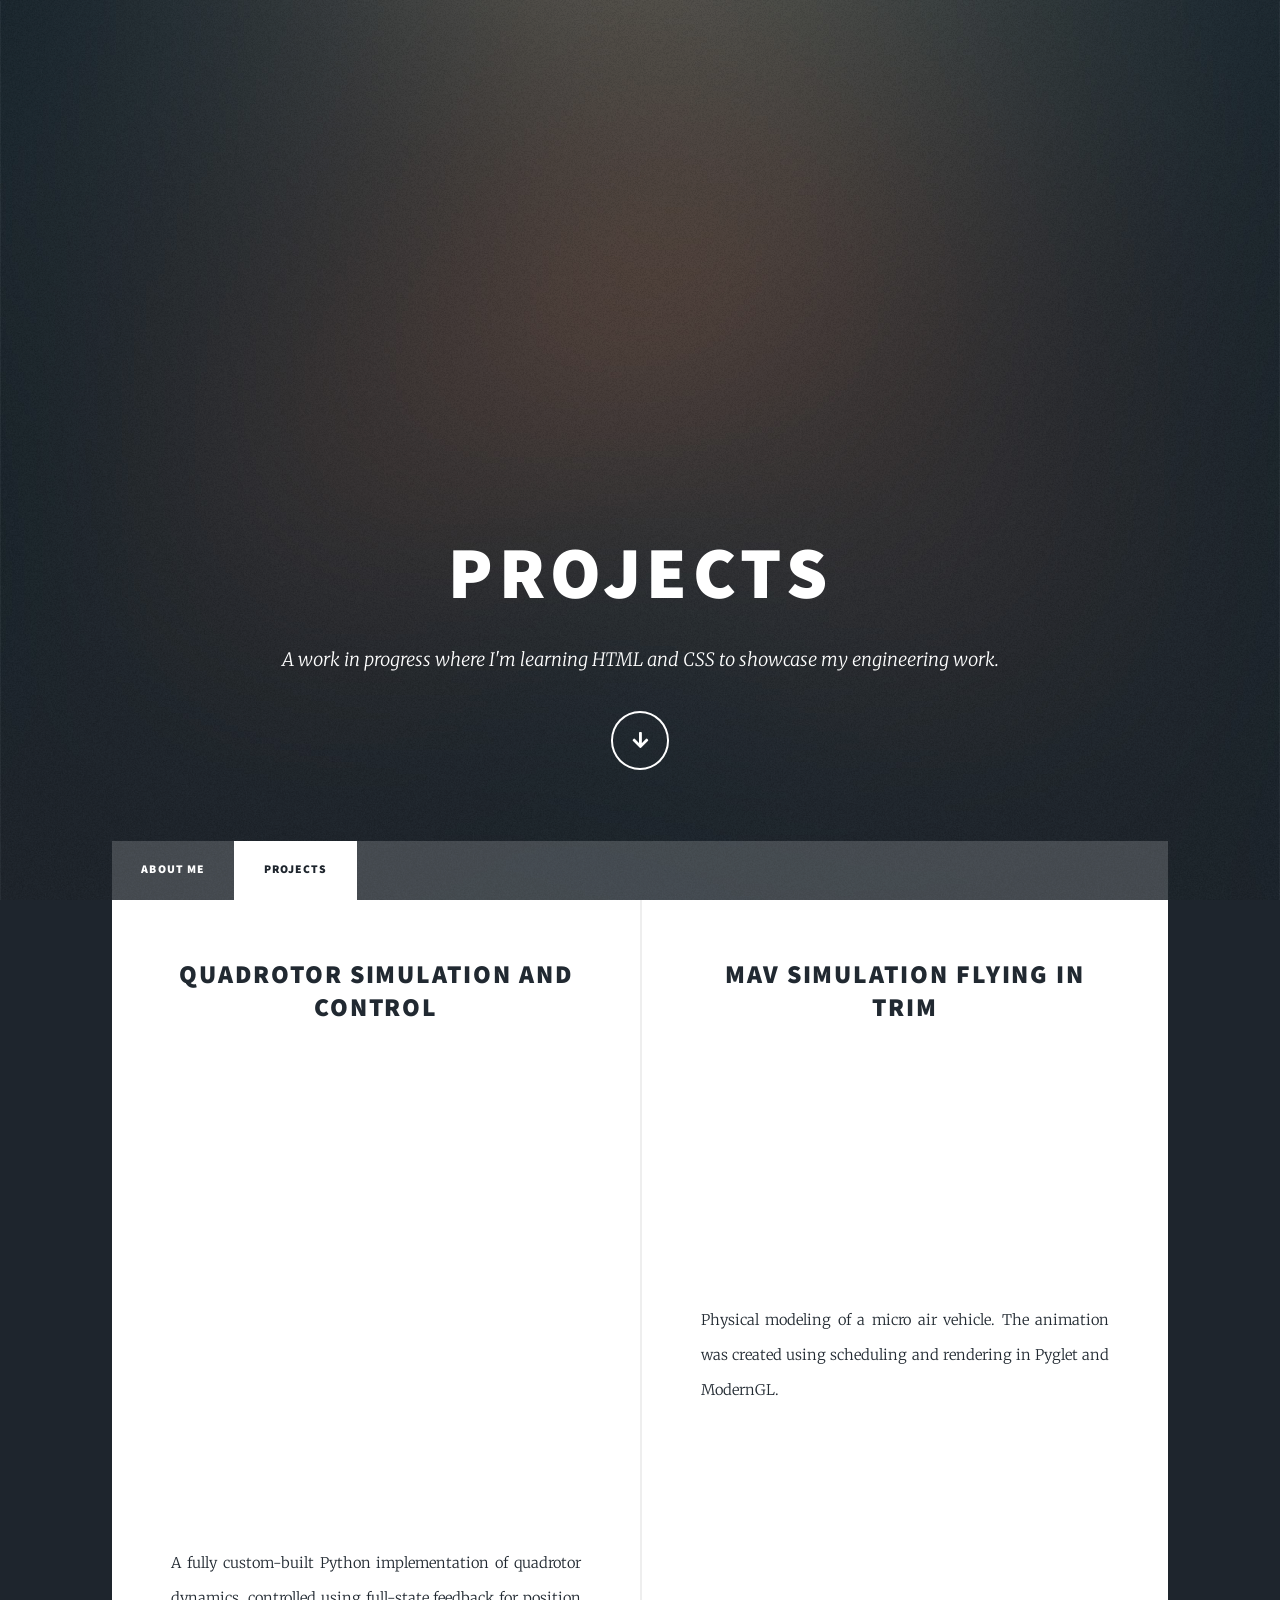
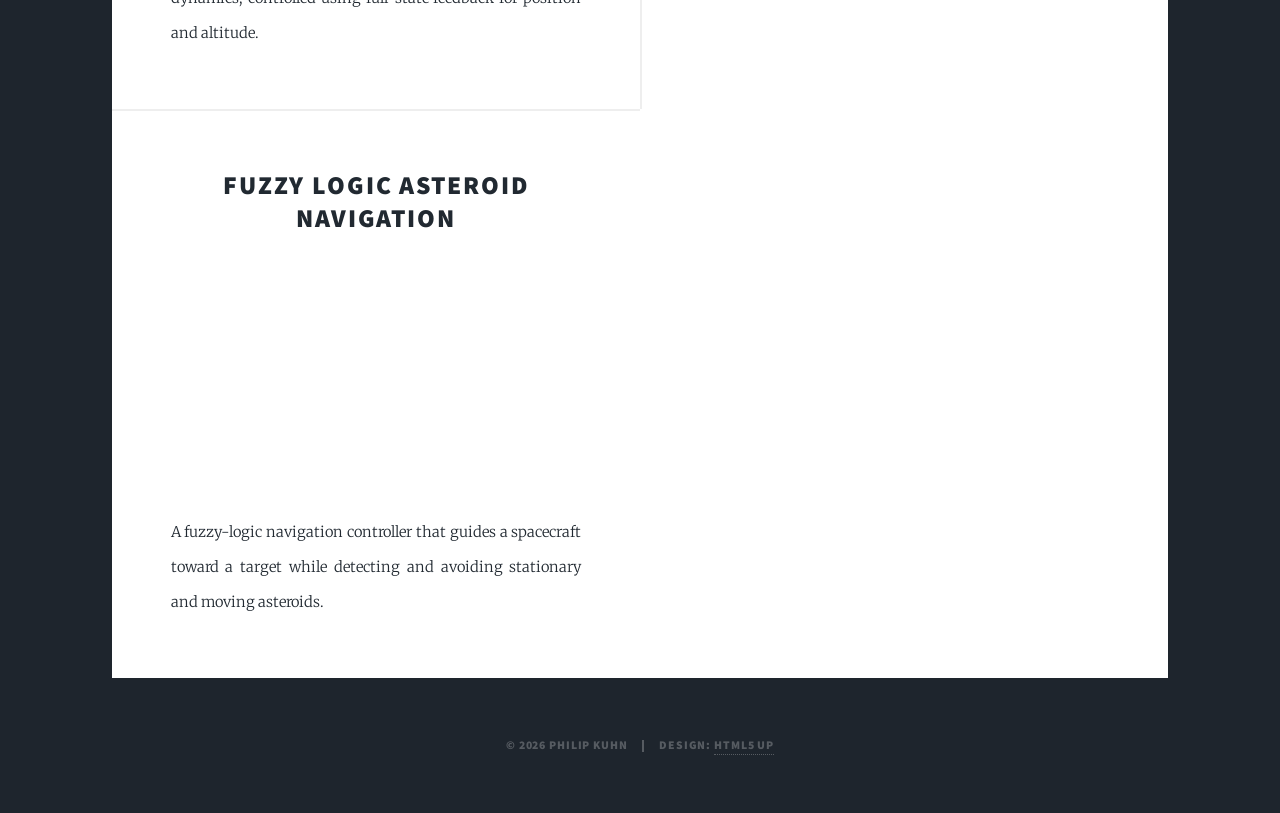
==== commit 1b25395c: "making this the correct repo" ====
--- a/projects.html
+++ b/projects.html
@@ -4,11 +4,12 @@
 	html5up.net | @ajlkn
 	Free for personal and commercial use under the CCA 3.0 license (html5up.net/license)
 -->
-<html>
+<html lang="en">
 	<head>
-		<title>Massively by HTML5 UP</title>
+		<title>Projects | Philip Kuhn</title>
 		<meta charset="utf-8" />
 		<meta name="viewport" content="width=device-width, initial-scale=1, user-scalable=no" />
+		<meta name="description" content="A selection of aerospace engineering and simulation projects by Philip Kuhn." />
 		<link rel="stylesheet" href="assets/css/main.css" />
 		<noscript><link rel="stylesheet" href="assets/css/noscript.css" /></noscript>
 	</head>
@@ -19,9 +20,8 @@
 
 				<!-- Intro -->
 					<div id="intro">
-						<h1>Projects<br />
-						</h1>
-						<p>A work in progress where I'm learning HTML and CSS to showcase my eningeering work</p>
+						<h1>Projects</h1>
+						<p>A work in progress where I'm learning HTML and CSS to showcase my engineering work.</p>
 						<ul class="actions">
 							<li><a href="#header" class="button icon solid solo fa-arrow-down scrolly">Continue</a></li>
 						</ul>
@@ -29,17 +29,14 @@
 
 				<!-- Header -->
 					<header id="header">
-						<a href="index.html" class="logo">Massively</a>
+						<a href="index.html" class="logo">Philip Kuhn</a>
 					</header>
 
 				<!-- Nav -->
 					<nav id="nav">
 						<ul class="links">
-							<li class="active"><a href="index.html">About Me</a></li>
+							<li><a href="index.html">About Me</a></li>
 							<li class="active"><a href="projects.html">Projects</a></li>
-						</ul>
-						<ul class="icons">
-							<li><a href="#" class="icon brands fa-github"><span class="label">GitHub</span></a></li>
 						</ul>
 					</nav>
 
@@ -51,34 +48,53 @@
 
 						<!-- Project 1 -->
 						<article>
-						<header>
-							<h2><a href="#">Quadrotor Simulation and Control</a></h2>
-						</header>
-						<a href="#" class="image fit"><img src="images/VehicleMovie.gif" alt="Vehicle Simulation" /></a>
-						<a href="#" class="image fit"><img src="images/PlotMovie.gif" alt="Respons Plots" /></a>
-						<p>Fully custom built Python implementation of quadrotor dynamics being controlled using full state feedback for position and altitude</p>
+							<header>
+								<h2>Quadrotor Simulation and Control</h2>
+							</header>
+							<div class="image fit">
+								<video autoplay loop muted playsinline aria-label="Quadrotor simulation">
+									<source src="images/VehicleMovie.mp4" type="video/mp4" />
+									Your browser does not support embedded video.
+								</video>
+							</div>
+							<div class="image fit">
+								<video autoplay loop muted playsinline aria-label="Quadrotor response plots">
+									<source src="images/PlotMovie.mp4" type="video/mp4" />
+									Your browser does not support embedded video.
+								</video>
+							</div>
+							<p>A fully custom-built Python implementation of quadrotor dynamics, controlled using full-state feedback for position and altitude.</p>
 						</article>
 
 						<!-- Project 2 -->
 						<article>
-						<header>
-							<h2><a href="#">MAV simulation flying in trim</a></h2>
-						</header>
-						<a href="#" class="image fit"><img src="images/MAV.gif" alt="MAV" /></a>
-						<p>Physical modeling of a minature air vehicle. Animation created using scheduling and rendering within pyglet and moderngl. The vehicle is flying in trim with all of the modeling being done in Python.</p>
+							<header>
+								<h2>MAV Simulation Flying in Trim</h2>
+							</header>
+							<div class="image fit">
+								<video autoplay loop muted playsinline aria-label="Micro air vehicle simulation flying in trim">
+									<source src="images/MAV.mp4" type="video/mp4" />
+									Your browser does not support embedded video.
+								</video>
+							</div>
+							<p>Physical modeling of a micro air vehicle. The animation was created using scheduling and rendering in Pyglet and ModernGL.</p>
 						</article>
 
 						<!-- Project 3 -->
-						<!-- <article>
-						<header>
-							<h2><a href="#">Machine Learning for Structural Analysis</a></h2>
-						</header>
-						<a href="#" class="image fit"><img src="images/project3.jpg" alt="ML Structural Analysis" /></a>
-						<p>Applied regression and neural networks to predict FEA results, dramatically speeding up structural optimization studies.</p>
-						</article> -->
+						<article>
+							<header>
+								<h2>Fuzzy Logic Asteroid Navigation</h2>
+							</header>
+							<div class="image fit">
+								<video autoplay loop muted playsinline aria-label="Fuzzy logic asteroid navigation simulation">
+									<source src="images/experiment1.mp4" type="video/mp4" />
+									Your browser does not support embedded video.
+								</video>
+							</div>
+							<p>A fuzzy-logic navigation controller that guides a spacecraft toward a target while detecting and avoiding stationary and moving asteroids.</p>
+						</article>
 
 					</section>
-
 				</div>
 
 
@@ -133,7 +149,7 @@
 
 				<!-- Copyright -->
 					<div id="copyright">
-						<ul><li>&copy; Untitled</li><li>Design: <a href="https://html5up.net">HTML5 UP</a></li></ul>
+						<ul><li>&copy; 2026 Philip Kuhn</li><li>Design: <a href="https://html5up.net">HTML5 UP</a></li></ul>
 					</div>
 
 			</div>
@@ -148,4 +164,4 @@
 			<script src="assets/js/main.js"></script>
 
 	</body>
-</html>+</html>
--- a/assets/css/main.css
+++ b/assets/css/main.css
@@ -34,14 +34,15 @@
 }
 
 .profile-photo {
-  width: 400px;
-  margin: 0 auto 2rem auto;
+	width: 100%;
+	max-width: 25rem;
+	margin: 0 auto 2rem;
 }
 
 .profile-photo img {
-  width: 100%;
-  height: auto;
-  display: block;
+	display: block;
+	width: 100%;
+	height: auto;
 }
 
 ol, ul {
@@ -2605,7 +2606,8 @@
 		position: relative;
 	}
 
-		.image img {
+		.image img,
+		.image video {
 			display: block;
 		}
 
@@ -2639,7 +2641,8 @@
 				margin-top: 0;
 			}
 
-			.image.fit img {
+			.image.fit img,
+			.image.fit video {
 				width: 100%;
 			}
 
@@ -4697,4 +4700,4 @@
 			visibility: visible;
 		}
 
-	}+	}
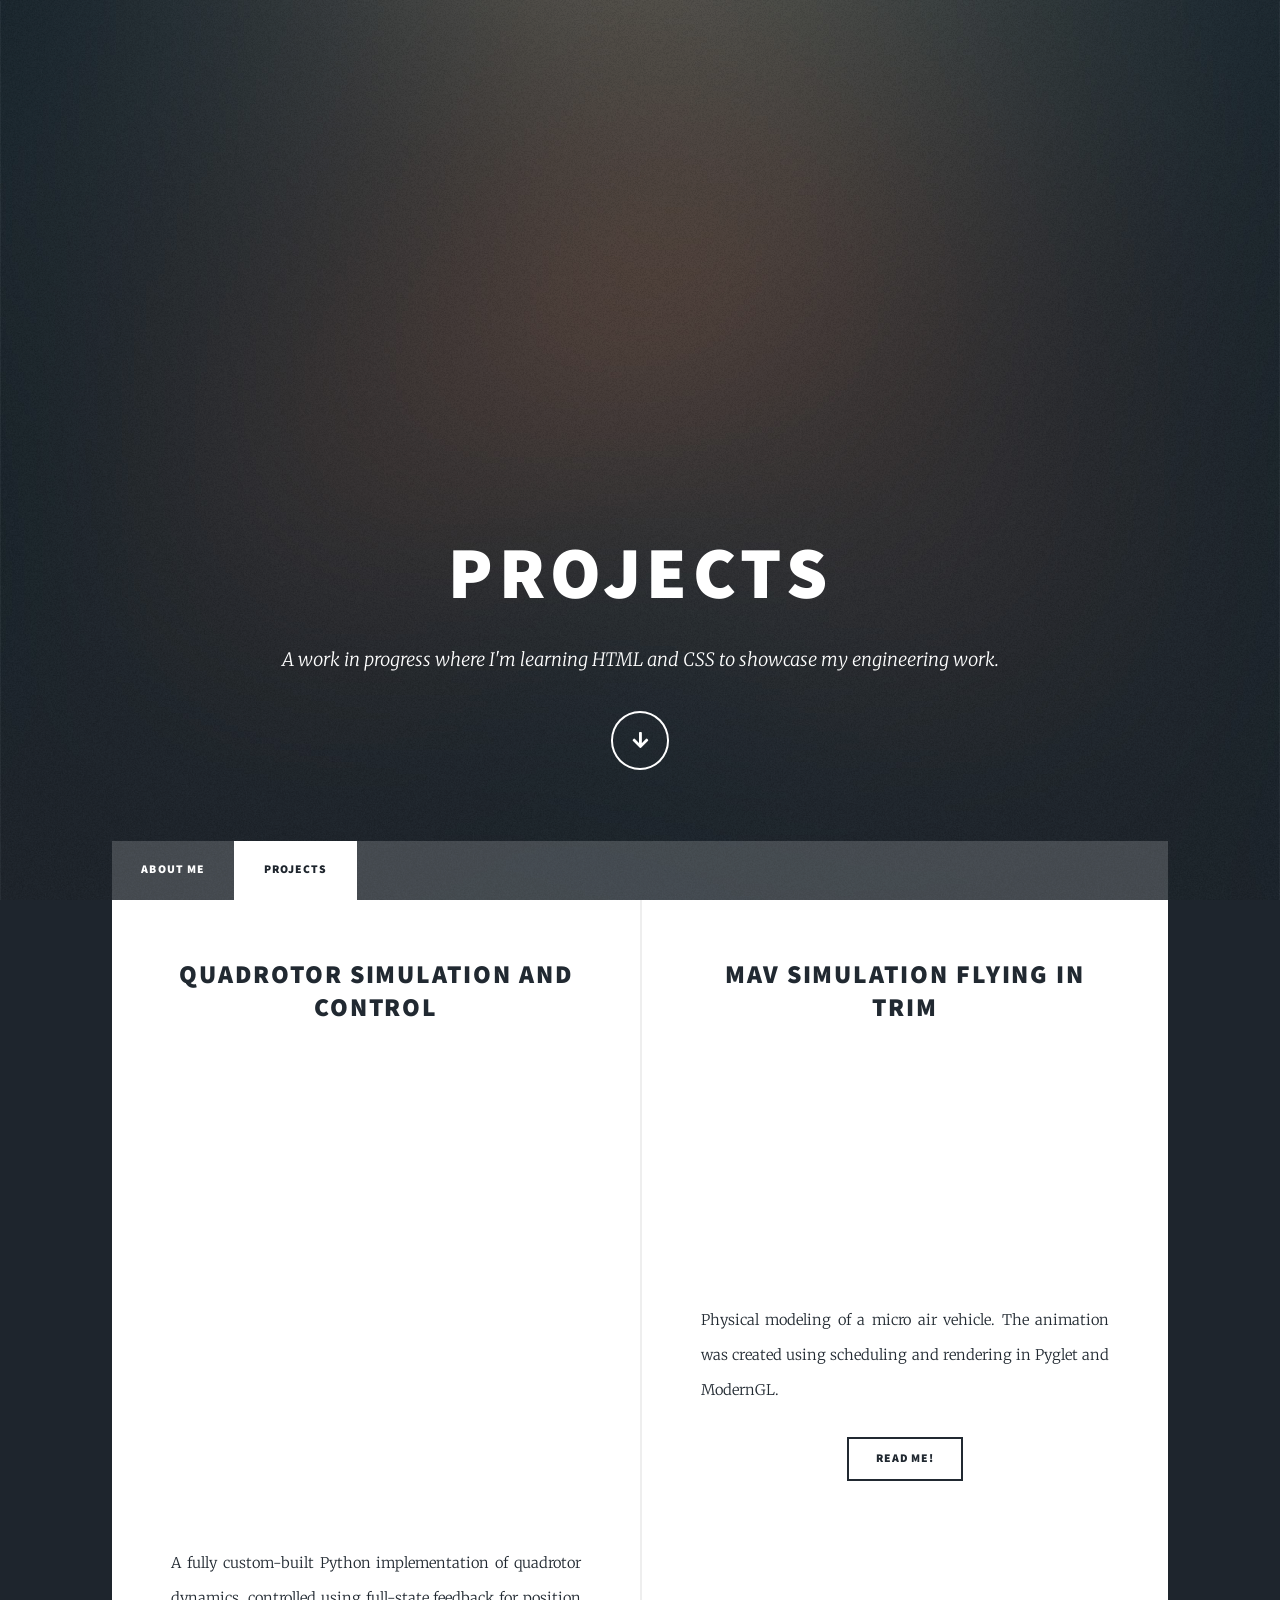
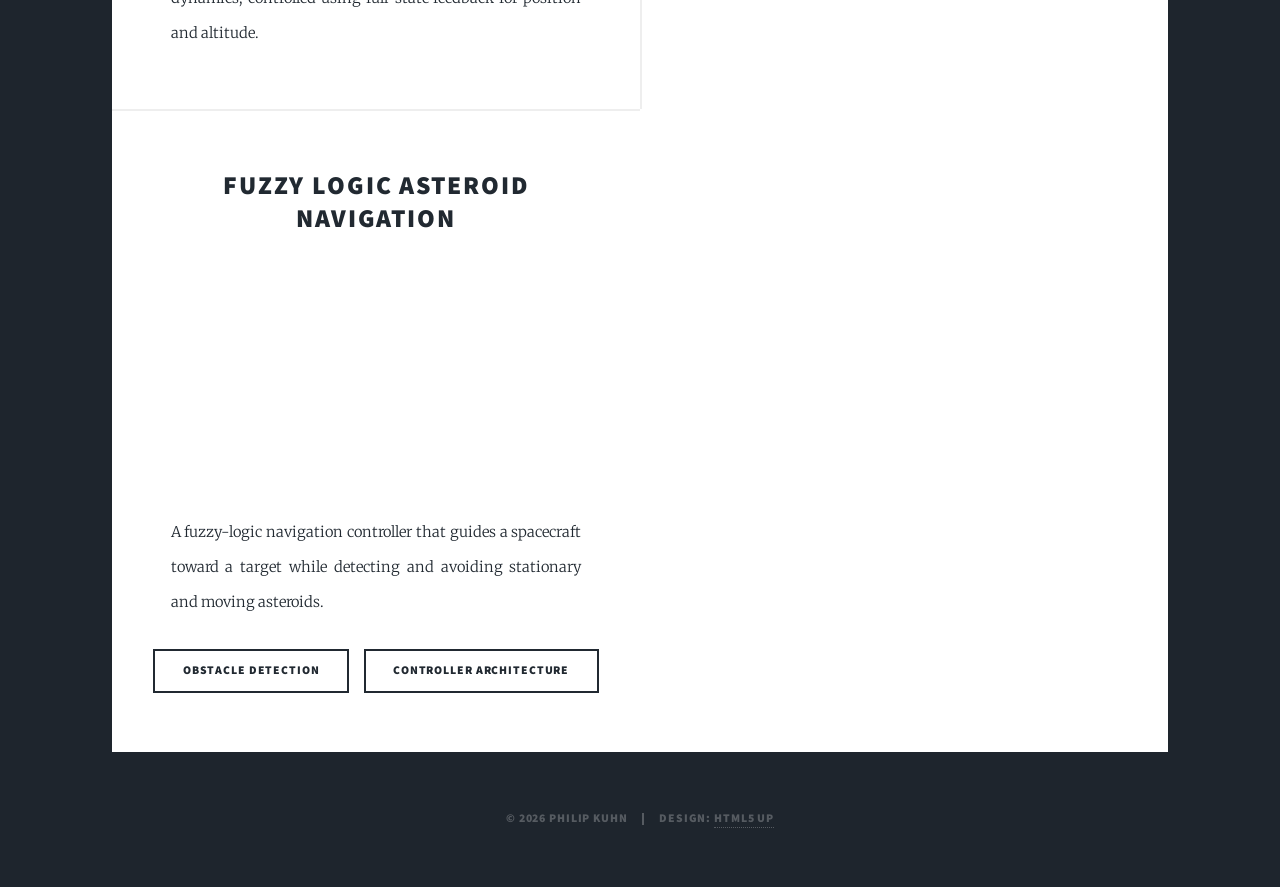
==== commit 2ca4b8c8: "added notes to MAV and fuzzy asteroids" ====
--- a/projects.html
+++ b/projects.html
@@ -78,6 +78,9 @@
 								</video>
 							</div>
 							<p>Physical modeling of a micro air vehicle. The animation was created using scheduling and rendering in Pyglet and ModernGL.</p>
+							<ul class="actions special">
+								<li><a href="mav/mav-physics.html" class="button">Read Me!</a></li>
+							</ul>
 						</article>
 
 						<!-- Project 3 -->
@@ -92,6 +95,10 @@
 								</video>
 							</div>
 							<p>A fuzzy-logic navigation controller that guides a spacecraft toward a target while detecting and avoiding stationary and moving asteroids.</p>
+							<ul class="actions special">
+								<li><a href="fuzzy-asteroids/obstacle-detection.html" class="button">Obstacle Detection</a></li>
+								<li><a href="fuzzy-asteroids/controller-architecture.html" class="button">Controller Architecture</a></li>
+							</ul>
 						</article>
 
 					</section>
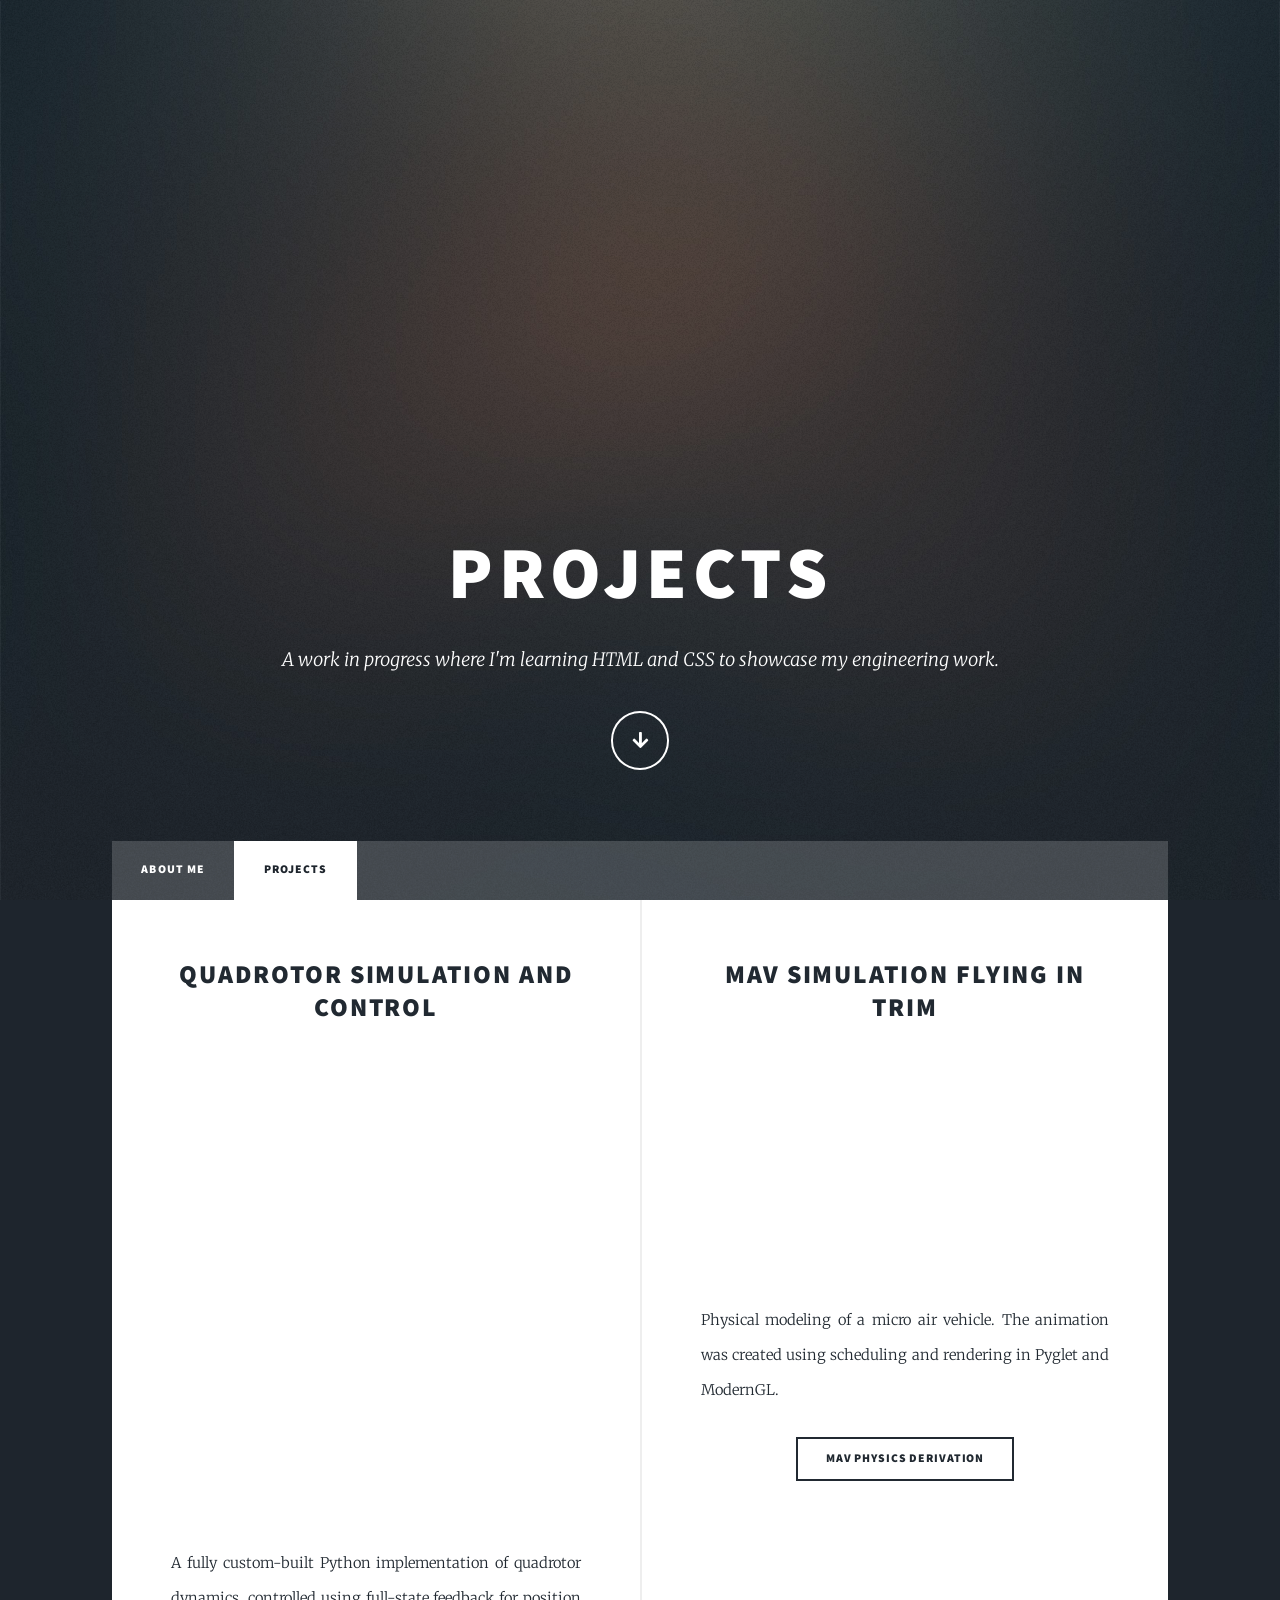
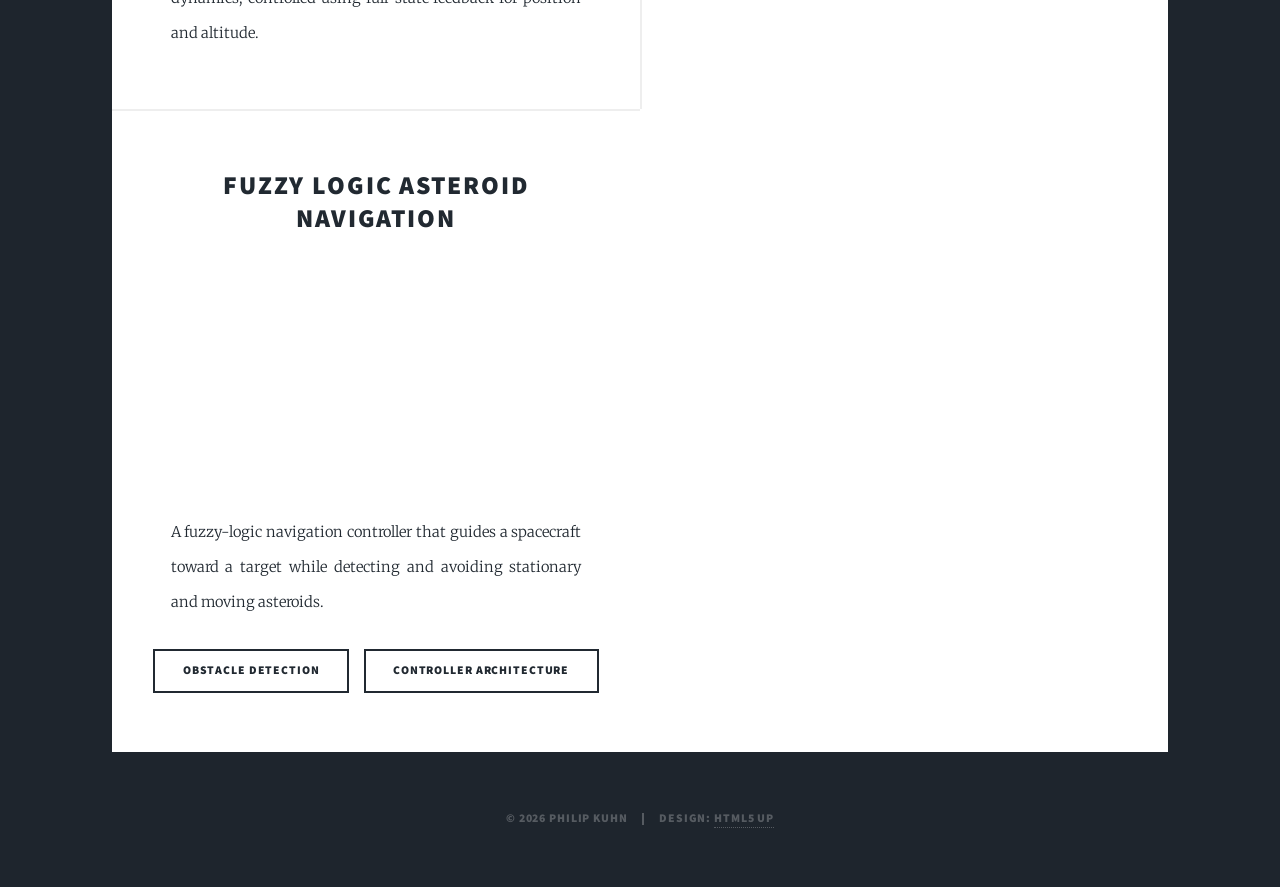
==== commit acfe66bf: "modified project notes" ====
--- a/projects.html
+++ b/projects.html
@@ -79,7 +79,7 @@
 							</div>
 							<p>Physical modeling of a micro air vehicle. The animation was created using scheduling and rendering in Pyglet and ModernGL.</p>
 							<ul class="actions special">
-								<li><a href="mav/mav-physics.html" class="button">Read Me!</a></li>
+								<li><a href="mav/mav-physics.html" class="button">Mav Physics Derivation</a></li>
 							</ul>
 						</article>
 
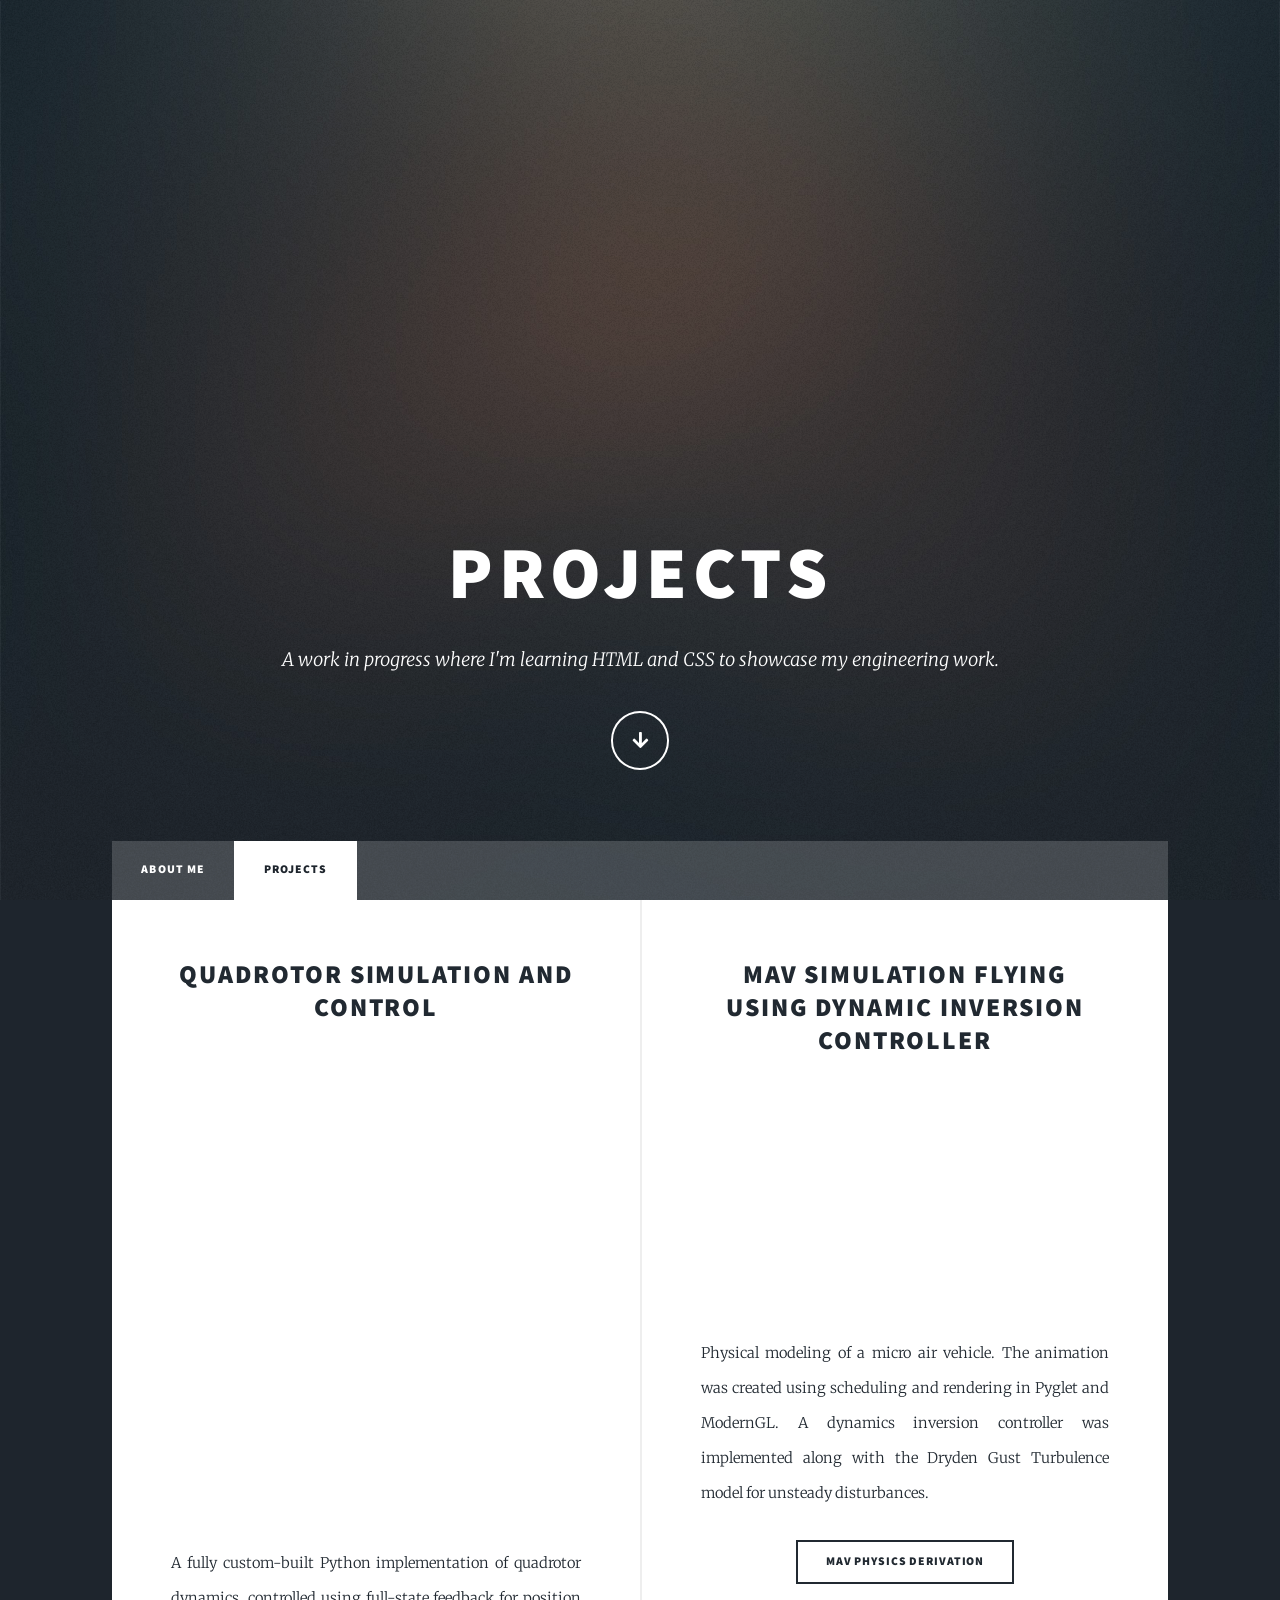
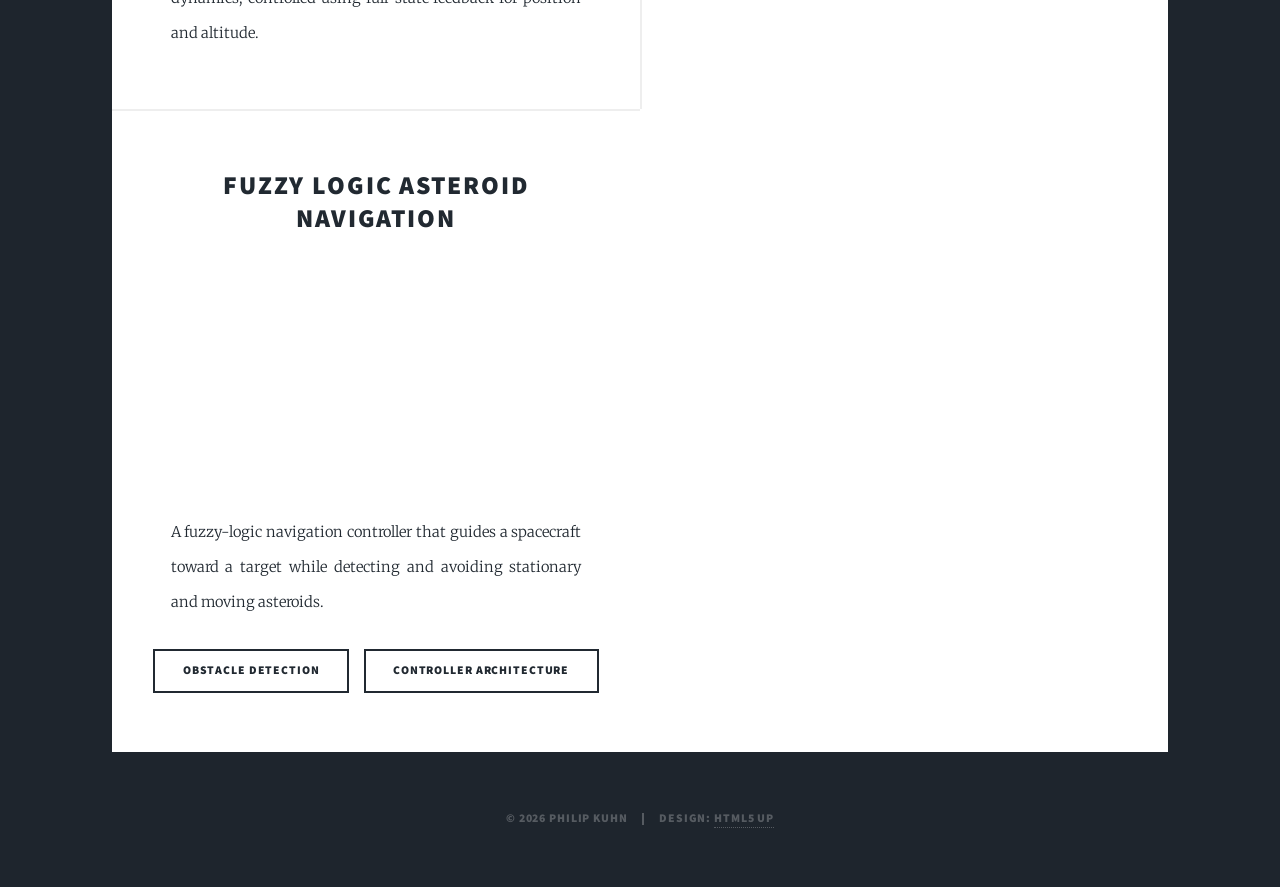
==== commit 88bf6c73: "words" ====
--- a/projects.html
+++ b/projects.html
@@ -69,7 +69,7 @@
 						<!-- Project 2 -->
 						<article>
 							<header>
-								<h2>MAV Simulation Flying in Trim</h2>
+								<h2>MAV Simulation Flying Using Dynamic Inversion Controller</h2>
 							</header>
 							<div class="image fit">
 								<video autoplay loop muted playsinline aria-label="Micro air vehicle simulation flying in trim">
@@ -77,7 +77,7 @@
 									Your browser does not support embedded video.
 								</video>
 							</div>
-							<p>Physical modeling of a micro air vehicle. The animation was created using scheduling and rendering in Pyglet and ModernGL.</p>
+							<p>Physical modeling of a micro air vehicle. The animation was created using scheduling and rendering in Pyglet and ModernGL. A dynamics inversion controller was implemented along with the Dryden Gust Turbulence model for unsteady disturbances.</p>
 							<ul class="actions special">
 								<li><a href="mav/mav-physics.html" class="button">Mav Physics Derivation</a></li>
 							</ul>
